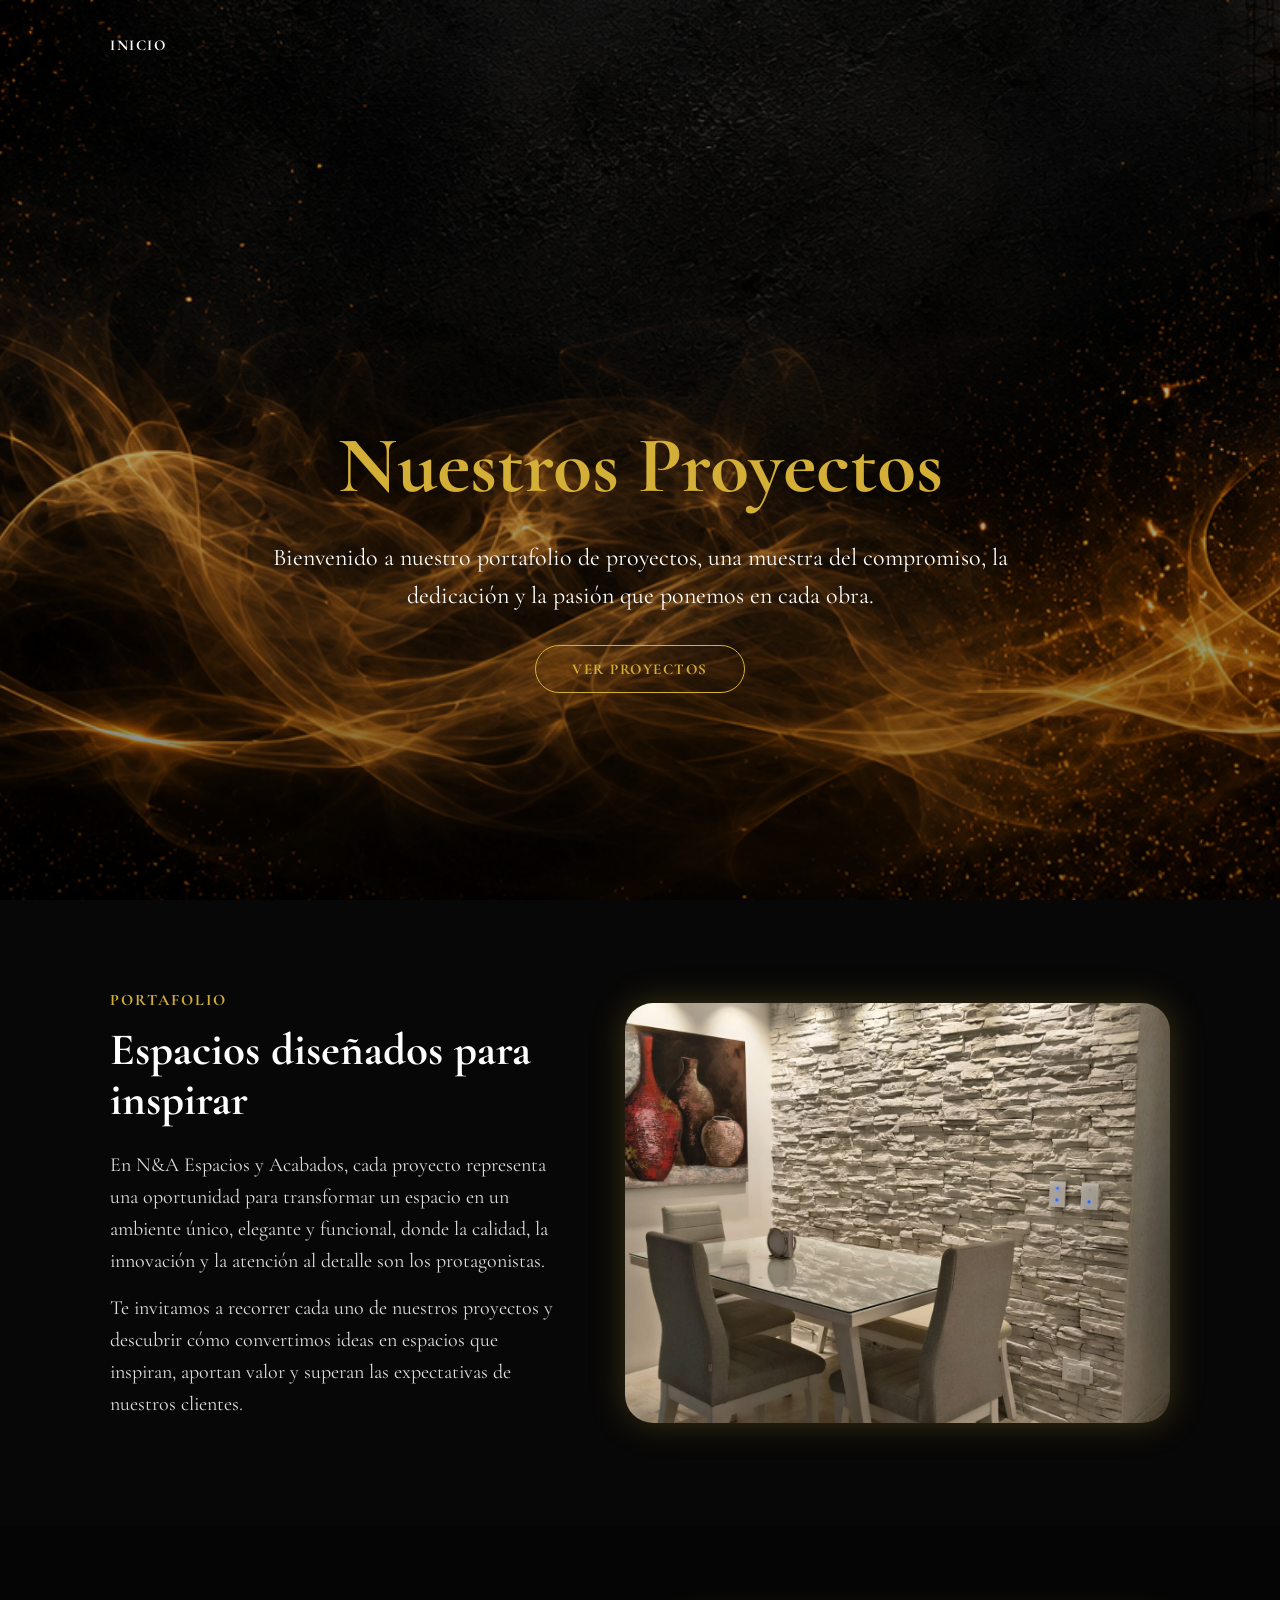
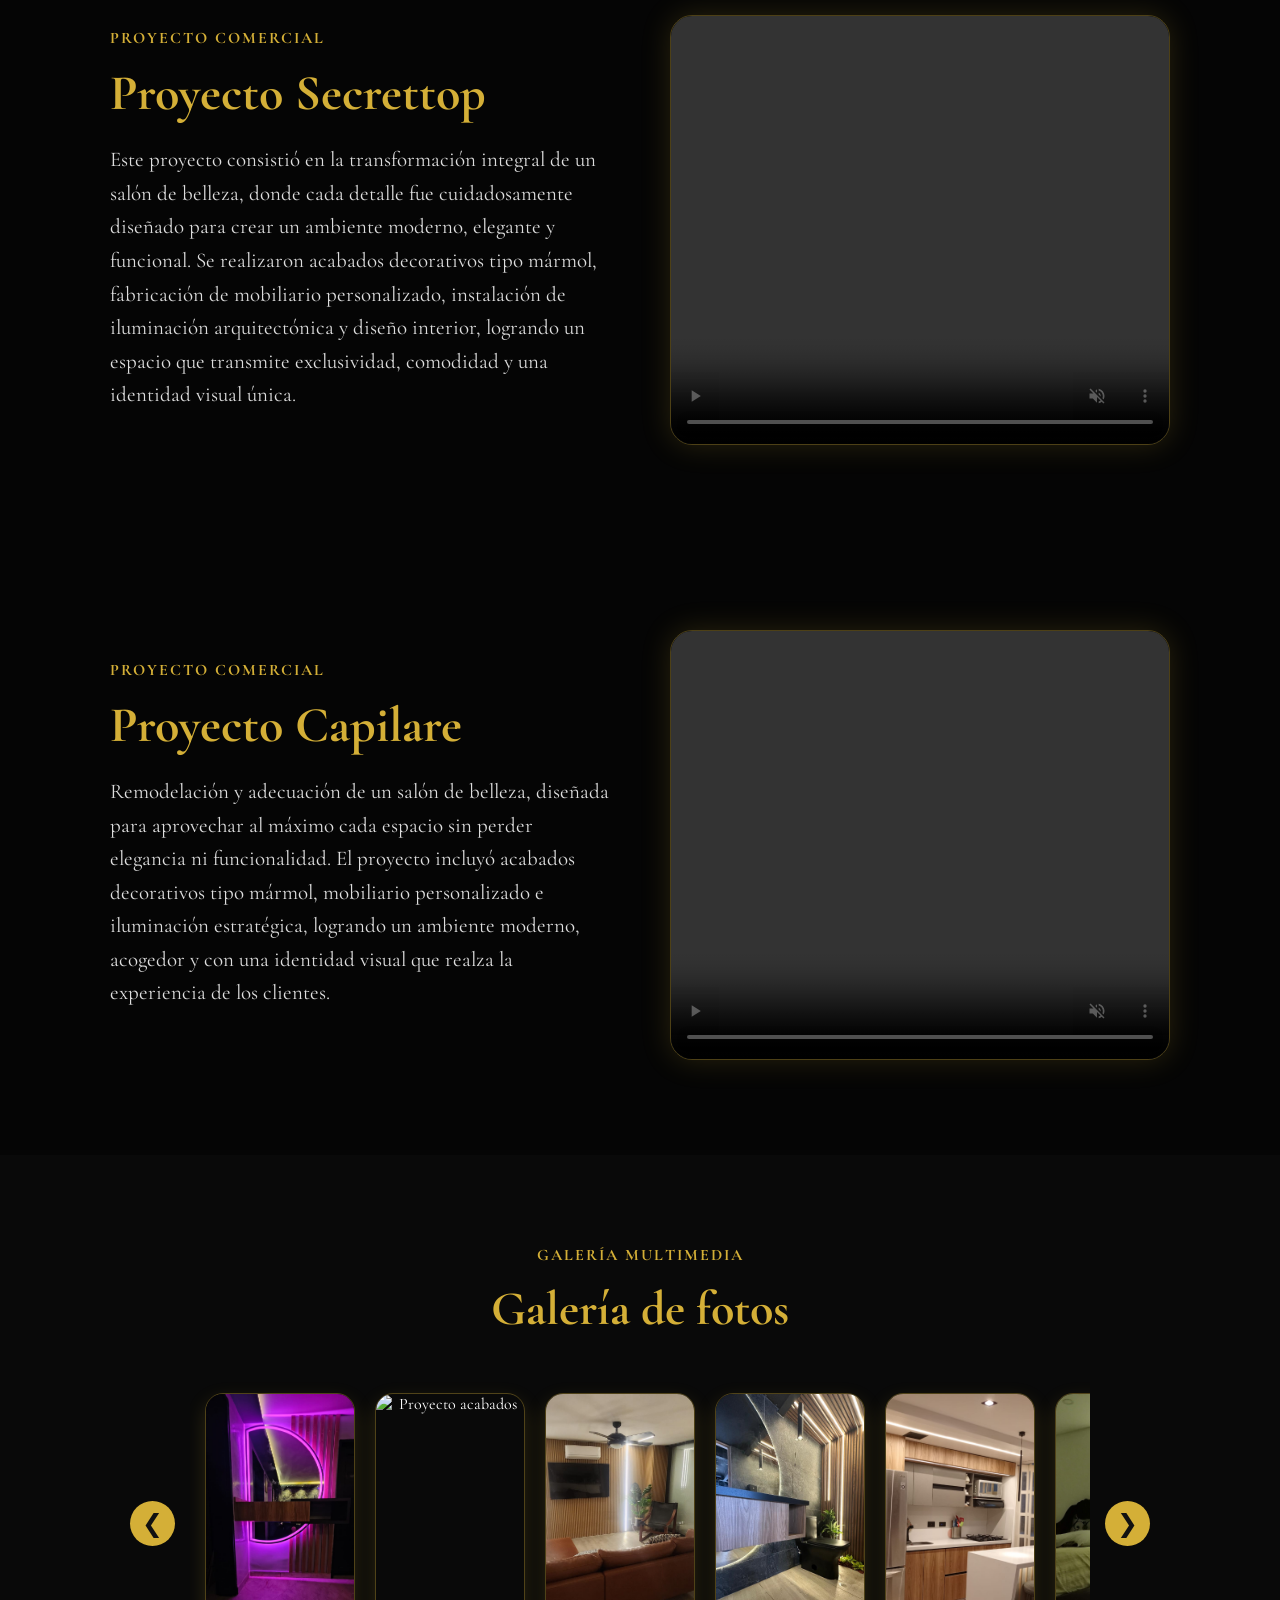
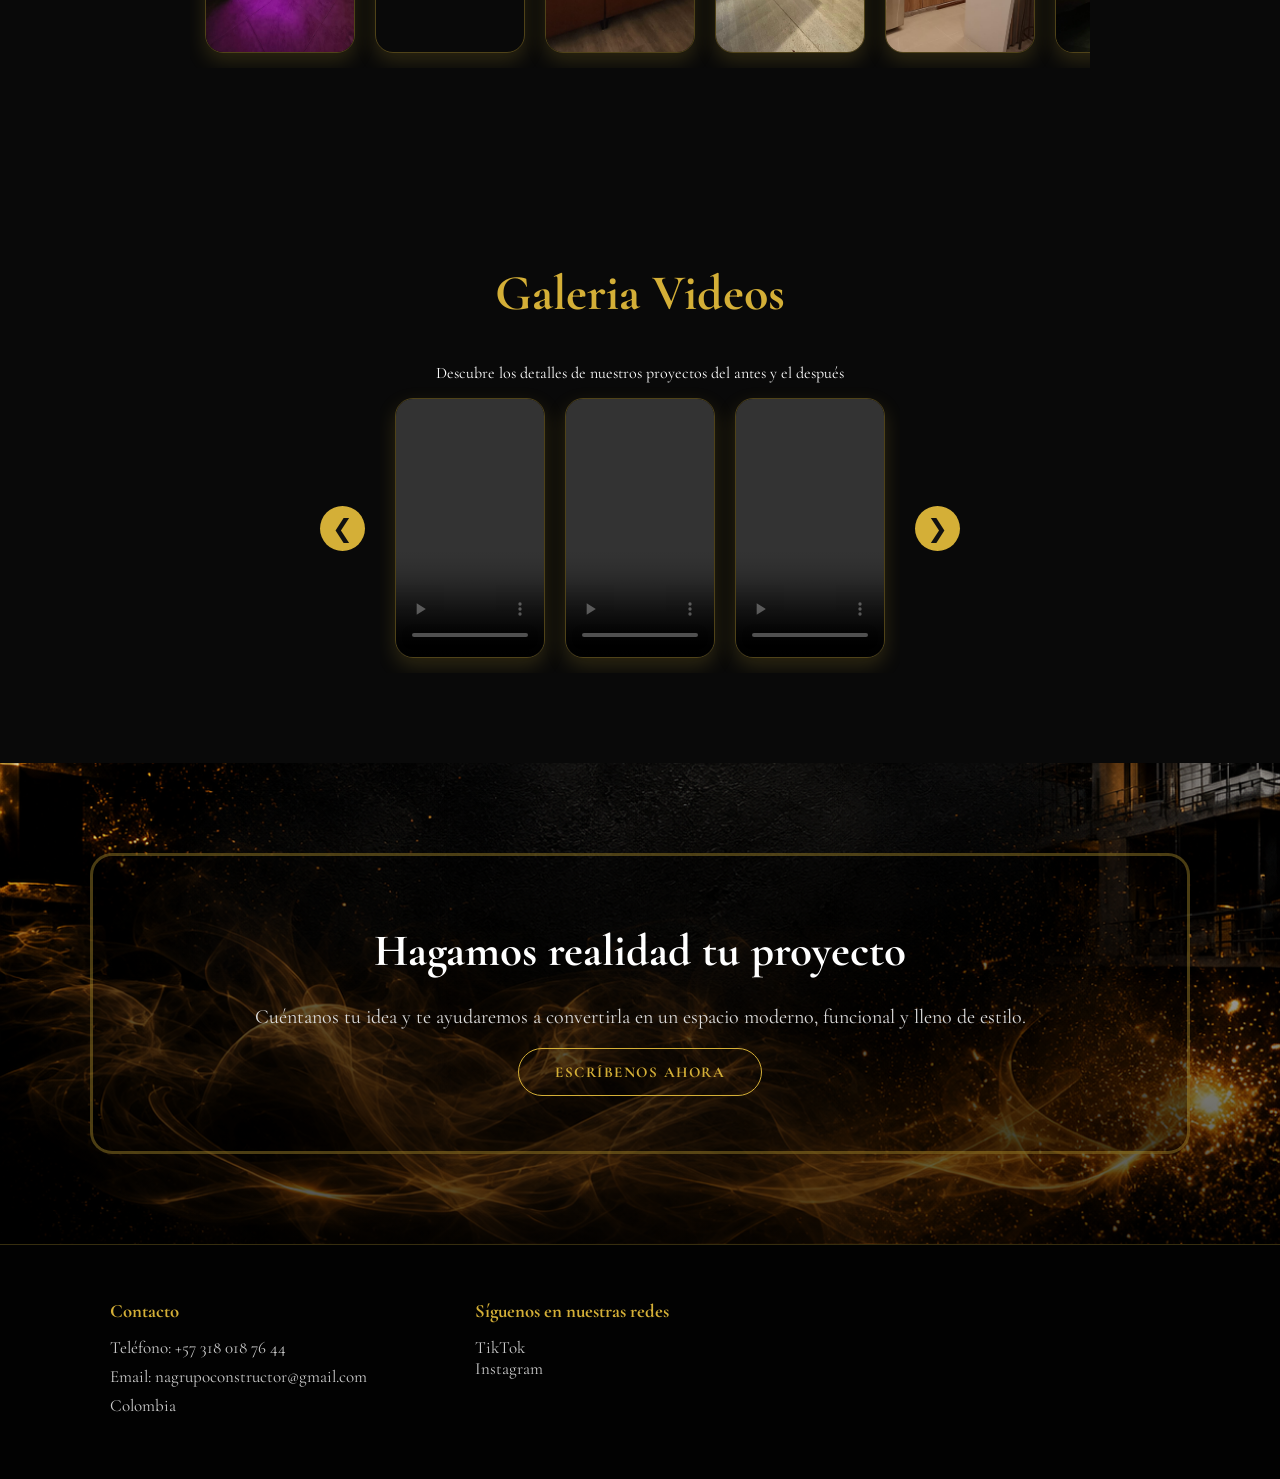
==== proyectos.html @ 69b58e5c "agregar pagina web" ====
<!DOCTYPE html>
<html lang="es">
<head>
    <meta charset="UTF-8">
    <meta name="viewport" content="width=device-width, initial-scale=1.0">
    <title>Proyectos | N&A Espacios y Acabados</title>
    <link rel="stylesheet" href="style.css">
</head>
<body>

<header class="header-proyectos">

    <div class="inicio container">
      
    
        <nav class="menu">
            <ul>
                <li><a href="index.html">Inicio</a></li>
                
                
            </ul>
        </nav>
    </div>

    <div class="contenido-proyectos container">
        <h1>Nuestros Proyectos</h1>

        <p>
            Bienvenido a nuestro portafolio de proyectos, una muestra del compromiso,
            la dedicación y la pasión que ponemos en cada obra.
        </p>

        <a href="#proyecto-secrettop" class="boton">Ver proyectos</a>
    </div>

</header>

<section class="bienvenida-proyectos">

    <div class="bienvenida-content container">

        <div class="bienvenida-texto">
            <span>Portafolio</span>

            <h2>Espacios diseñados para inspirar</h2>

            <p>
                En N&A Espacios y Acabados, cada proyecto representa una oportunidad para
                transformar un espacio en un ambiente único, elegante y funcional, donde la
                calidad, la innovación y la atención al detalle son los protagonistas.
            </p>

            <p>
                Te invitamos a recorrer cada uno de nuestros proyectos y descubrir cómo
                convertimos ideas en espacios que inspiran, aportan valor y superan las
                expectativas de nuestros clientes.
            </p>
        </div>

        <div class="bienvenida-img">
            <img src="imagen/alex (3).jpg" alt="Proyecto N&A">
        </div>

    </div>

</section>

<section class="detalle-proyecto" id="proyecto-secrettop">

    <div class="container detalle-content">

        <div class="detalle-texto">
            <span>Proyecto Comercial</span>

            <h2>Proyecto Secrettop</h2>

            <p>
                Este proyecto consistió en la transformación integral de un salón de belleza, donde cada detalle fue cuidadosamente diseñado para crear un ambiente moderno, elegante y funcional. Se realizaron acabados decorativos tipo mármol, fabricación de mobiliario personalizado, instalación de iluminación arquitectónica y diseño interior, logrando un espacio que transmite exclusividad, comodidad y una identidad visual única.
            </p>

        </div>

        <div class="detalle-video">
            <video controls autoplay muted loop>
                <source src="imagen/marianavideo2.mp4" type="video/mp4">
                Tu navegador no soporta este video.
            </video>
        </div>

    </div>

</section>

<section class="detalle-proyecto" id="proyecto-secrettop">

    <div class="container detalle-content">

        <div class="detalle-texto">
            <span>Proyecto Comercial</span>

            <h2>Proyecto Capilare</h2>

            <p>
                Remodelación y adecuación de un salón de belleza, diseñada para aprovechar al máximo cada espacio sin perder elegancia ni funcionalidad. El proyecto incluyó acabados decorativos tipo mármol, mobiliario personalizado e iluminación estratégica, logrando un ambiente moderno, acogedor y con una identidad visual que realza la experiencia de los clientes.
            </p>

        </div>

        <div class="detalle-video">
            <video controls autoplay muted loop>
                <source src="imagen/vale.mp4" type="video/mp4">
                Tu navegador no soporta este video.
            </video>
        </div>

    </div>

</section>

<section class="galeria-proyecto">

    <div class="container">

        <span class="subtitulo">Galería multimedia</span>
        <h2>Galería de fotos</h2>
       
        <div class=" carrusel"> 

            <button class="prev">&#10094;</button>

            <div class="carrusel-content">
                <img src="imagen/espejo.jpeg" alt="Proyecto espejo">
                <img src="imagen/mateo1.jpeg" alt="Proyecto acabados">
                <img src="imagen/lann1.jpg" alt="Proyecto salón">
                <img src="imagen/BAÑO.jpg" alt="Mobiliario personalizado">
                <img src="imagen/ULLENID.jpeg" alt="Proyecto remodelación">
                <img src="imagen/pipe1.jpg" alt="Proyecto iluminación">
                <img src="imagen/alex (4).jpg" alt ="Proyecto diseño interior">
                <img src="imagen/socia2.jpeg" alt="Proyecto funcionalidad">

            </div>
           <button class="next">&#10095;</button>
        </div>
       
        
    </div>

</section>
<section class="video-proyecto">

    <div class="container">

        
        <h2> Galeria Videos </h2>
         <P> Descubre los detalles de nuestros proyectos del antes y el después</P>


        <div class="carrusel">

            <button class="prev">&#10094;</button>

            <div class="carrusel-content">

            
                <video controls muted loop>
                    <source src="imagen/JUANluna.mp4" type="video/mp4">
                </video>

            

                <video controls muted loop>
                    <source src="imagen/MAYBIVIDEO.mp4" type="video/mp4">
                </video>
                
                <video controls muted loop>
                    <source src="imagen/ullenidvideo.mp4" type="video/mp4"> 

                
    

             

            </div>

            <button class="next">&#10095;</button>

        </div>

    </div>

</section>
<section class="contacto" id="contacto">

    <div class="contacto-content container">

        <div class="contacto-txt">
            <h2>Hagamos realidad tu proyecto</h2>

            <p>
                Cuéntanos tu idea y te ayudaremos a convertirla en un espacio moderno,
                funcional y lleno de estilo.
            </p>

            <a href="https://wa.me/573180187644" target="_blank" class="boton">
                Escríbenos ahora
            </a>
        </div>

    </div>

</section>

<footer class="footer">

    <div class="footer-content container">

        <div class="link-footer">
            <h3>Contacto</h3>
            <p>Teléfono: +57 318 018 76 44</p>
            <p>Email: nagrupoconstructor@gmail.com</p>
            <p>Colombia</p>
        </div>

        <div class="link-footer">
            <h3>Síguenos en nuestras redes</h3>
            <ul>
                <li><a href="https://www.tiktok.com/@n_a.espacios.y.ac?lang=es" target="_blank">TikTok</a></li>
                <li><a href="https://www.instagram.com/na_espacios_acabados/" target="_blank">Instagram</a></li>
            </ul>
        </div>

    </div>

</footer>
<div class="modal" id="modal">
    <span class="cerrar">&times;</span>
    <button class="modal-prev">&#10094;</button>

    <img id="imagenModal" src="" alt="">
    <video id="videoModal" controls>
        <source src="" type="video/mp4">
    </video>

    <button class="modal-next">&#10095;</button>
</div>

<script>
const modal = document.getElementById("modal");
const imagenModal = document.getElementById("imagenModal");
const videoModal = document.getElementById("videoModal");
const cerrar = document.querySelector(".cerrar");
const modalNext = document.querySelector(".modal-next");
const modalPrev = document.querySelector(".modal-prev");

const fotos = Array.from(document.querySelectorAll(".galeria-content img, .carrusel-content img"));
const videos = Array.from(document.querySelectorAll(".carrusel-content video, .detalle-video video"));

let listaActual = [];
let indexActual = 0;
let tipoActual = "";

function mostrarItem(index){
    indexActual = index;
    const item = listaActual[indexActual];

    modal.style.display = "flex";
    imagenModal.style.display = "none";
    videoModal.style.display = "none";
    videoModal.pause();
    

    if(tipoActual === "foto"){
        imagenModal.src = item.src;
        imagenModal.style.display = "block";
    }

    if(tipoActual === "video"){
        const src = item.querySelector("source").src;
        videoModal.querySelector("source").src = src;
        videoModal.load();
        videoModal.style.display = "block";
        videoModal.play();
    }
}

fotos.forEach((foto, index) => {
    foto.addEventListener("click", () => {
        listaActual = fotos;
        tipoActual = "foto";
        mostrarItem(index);
    });
});

videos.forEach((video, index) => {
    video.addEventListener("click", () => {
        listaActual = videos;
        tipoActual = "video";
        mostrarItem(index);
    });
});

function siguiente(){
    indexActual = (indexActual + 1) % listaActual.length;
    mostrarItem(indexActual);
}

function anterior(){
    indexActual = (indexActual - 1 + listaActual.length) % listaActual.length;
    mostrarItem(indexActual);
}

modalNext.addEventListener("click", (e) => {
    e.stopPropagation();
    siguiente();
});

modalPrev.addEventListener("click", (e) => {
    e.stopPropagation();
    anterior();
});

document.addEventListener("keydown", (e) => {
    if(modal.style.display !== "flex") return;

    if(e.key === "ArrowRight"){
        siguiente();
    }

    if(e.key === "ArrowLeft"){
        anterior();
    }

    if(e.key === "Escape"){
        cerrarModal();
    }
});

function cerrarModal(){
    modal.style.display = "none";
    videoModal.pause();
}

cerrar.addEventListener("click", cerrarModal);

modal.addEventListener("click", (e) => {
    if(e.target === modal){
        cerrarModal();
    }
});
</script>
</body>
</html>
---- style.css ----
@import url('https://fonts.googleapis.com/css2?family=Cormorant+Garamond:wght@300;400;500;600;700&family=Croissant+One&display=swap');

*{
    margin: 0;
    padding: 0;
    box-sizing: border-box;
    text-decoration: none;
    list-style: none;
}

html{
    scroll-behavior: smooth;
}

body{
    font-family: 'Cormorant Garamond', serif;
    background: #050505;
    color: #ffffff;
}

img{
    max-width: 200%;
    display: block;
}

.container{
    width: 100%;
    max-width: 1100px;
    margin: 0 auto;
    padding: 0 20px;
}

.header{
    min-height: 100vh;
    background-image:
        linear-gradient(rgba(0,0,0,.15), rgba(0,0,0,.50)),
        url("imagen/puede.png");
    background-size: cover;
    background-position: center;
    background-repeat: no-repeat;
    position: relative;
}

.header::after{
    content: "";
    position: absolute;
    inset: 0;
    background: radial-gradient(circle, transparent 75%, rgba(0,0,0,.75) 100%);
    pointer-events: none;
}

.inicio{
    position: relative;
    z-index: 2;
    height: 90px;
    display: flex;
    align-items: center;
    justify-content: space-between;
}

.logo{

    font-family:'Cormorant Garamond', serif;
    width: 29px;   /* Cambia este valor */
    height: auto;
}

.menu ul{
    display: flex;
    align-items: center;
    gap: 34px;
}

.menu ul li a{
    color: #ffffff;
    font-size: 15px;
    text-transform: uppercase;
    font-weight: 700;
    letter-spacing: 1.5px;
    transition: .3s;
}

.menu ul li a:hover{
    color: #d4af37;
}

.whatsapp-btn{
    padding: 12px 26px;
    background: linear-gradient(135deg, #bb9b33, #fcd978);
    color: #111;
    border-radius: 30px;
    font-weight: 1000;
}

#menu,
.menu-icono,
.inicio label{
    display: none;
}

.contenido-header{
    position: relative;
    z-index: 2;
    min-height: calc(100vh - 40px);
    display: flex;
    align-items: center;
    justify-content: center;
    text-align: center;
   padding-top: 350px
}

.header-texto{
    max-width:1300px;
}

.header-texto h1{
    font-family: 'Croissant One', cursive;
    font-size: 90px;
    color: #d4af37;
    line-height: 1;
    text-shadow: 0 0 25px rgba(212,175,55,.45);
   
}

.header-texto h2{
    font-size: 42px;
    letter-spacing: 12px;
    font-weight: 500;
    margin: 10px 0 20px;
}

.header-texto p{
    font-size: 32px;
    font-style: italic;
    margin-bottom: 25px;
}

.boton{
    display: inline-block;
    padding: 14px 36px;
    border: 1px solid #d4af37;
    color: #d4af37;
    border-radius: 30px;
    font-size: 15px;
    text-transform: uppercase;
    letter-spacing: 1.5px;
    font-weight: 700;
    transition: .3s;
}

.boton:hover{
    background: #d4af37;
    color: #111;
}

.boton-secundario{
    margin-top: 20px;
}

section{
    padding: 90px 0;
}

.bienvenida{
    background: #070707;
}

.bienvenida-content{
    display: grid;
    grid-template-columns: 1fr 1.2fr;
    gap: 60px;
    align-items: center;
}

span,
.subtitulo{
    color: #d4af37;
    text-transform: uppercase;
    font-weight: 700;
    letter-spacing: 2px;
}

.bienvenida-texto h2,
.servicios h2,
.information-txt h2,
.galeria h2,
.contacto-txt h2{
    font-size: 45px;
    margin: 15px 0 25px;
    line-height: 1.1;
}

.bienvenida-texto p,
.information-txt p,
.contacto-txt p{
    font-size: 20px;
    line-height: 1.6;
    color: #dddddd;
    margin-bottom: 15px;
}

.bienvenida-img img{
    height: 420px;
    width: 100%;
    object-fit: cover;
    border-radius: 28px;
    box-shadow: 0 0 35px rgba(212,175,55,.25);
}

.servicios{
    background: #050505;
    text-align: center;
}

.servicios-content{
    margin-top: 45px;
    display: grid;
    grid-template-columns: repeat(4, 1fr);
    gap: 24px;
}

.servicio-card{
    padding: 35px 25px;
    border: 1px solid rgba(212,175,55,.35);
    border-radius: 14px;
    background: rgba(255,255,255,.02);
    transition: .3s;
}

.servicio-card:hover{
    transform: translateY(-8px);
    box-shadow: 0 0 25px rgba(212,175,55,.18);
}

.servicio-card h3{
    color: #ffffff;
    font-size: 22px;
    margin-bottom: 15px;
}

.servicio-card p{
    color: #cfcfcf;
    line-height: 1.5;
}

.information{
    background: #090909;
}

.information-content{
    display: grid;
    grid-template-columns: 1.1fr .9fr;
    gap: 55px;
    align-items: center;
}

.card-1{
    background: #111;
    padding: 18px;
    border-radius: 22px;
    border: 1px solid rgba(212,175,55,.25);
}

.card-1 h2{
    color: #d4af37;
    margin-bottom: 18px;
    font-size: 34px;
}

.card-1 video{
    width: 100%;
    height: 380px;
    object-fit: cover;
    border-radius: 18px;
}

.galeria{
    background: #050505;
    text-align: center;
}

.galeria-content{
    margin-top: 40px;
    display: grid;
    grid-template-columns: repeat(4, 1fr);
    gap: 29px;
}

.galeria-content img{
    height: 230px;
    width: 99%;
    object-fit: cover;
    border-radius: 38px;
    border: 1px solid rgba(212,175,55,.25);
}

.contacto{
    background:
        linear-gradient(rgba(0,0,0,.12), rgba(0,0,0,.72)),
        url("imagen/logo2.png");
    background-size: cover;
    background-position: center;
    text-align: center;
}

.contacto-content{
    border: 3px solid rgba(212,175,55,.35);
    border-radius: 22px;
    padding: 55px;
    background: rgba(0,0,0,.35);
}

.footer{
    background: #020202;
    padding: 55px 0;
    border-top: 1px solid rgba(212,175,55,.25);
}

.footer-content{
    display: grid;
    grid-template-columns: 1fr 1fr 1fr;
    gap: 35px;
}

.footer-logo h2{
    font-family: 'Croissant One', cursive;
    color: #d4af37;
    font-size: 45px;
}

.footer-logo p,
.link-footer p,
.link-footer a{
    color: #cccccc;
    font-size: 17px;
    margin-bottom: 8px;
}

.link-footer h3{
    color: #d4af37;
    margin-bottom: 15px;
}

.link-footer a:hover{
    color: #d4af37;
}

@media(max-width: 900px){

    .inicio{
        flex-wrap: wrap;
    }

    .whatsapp-btn{
        display: none;
    }

    .menu ul{
        gap: 15px;
    }

    .header-texto h1{
        font-size: 82px;
    }

    .header-texto h2{
        font-size: 24px;
        letter-spacing: 5px;
    }

    .header-texto p{
        font-size: 24px;
    }

    .bienvenida-content,
    .information-content,
    .footer-content{
        grid-template-columns: 1fr;
    }

    .servicios-content,
    .galeria-content{
        grid-template-columns: repeat(2, 1fr);
    }
}

@media(max-width: 600px){

    .menu{
        width: 100%;
        margin-top: 15px;
    }

    .menu ul{
        justify-content: center;
        flex-wrap: wrap;
    }

    .header{
        background-size: cover;
        background-position: center;
    }

    .header-texto h1{
        font-size: 55px;
    }

    

    .header-texto p{
        font-size: 20px;
    }

    .servicios-content,
    .galeria-content{
        grid-template-columns: 1fr;
    }

    .contacto-content{
        padding: 30px 20px;
    }

  
}


 /* =========================
   PÁGINA PROYECTOS
========================= */

.header-proyectos{
    min-height: 100vh;
    background-image:
        linear-gradient(rgba(0,0,0,.15), rgba(0,0,0,.50)),
        url("imagen/logo2.png");
    background-size: cover;
    background-position: center;
    background-repeat: no-repeat;
    position: relative;
   
}

.logo img{
    width:120px;
    height:auto;
}

.contenido-proyectos{
    min-height:calc(100vh - 90px);
    display:flex;
    flex-direction:column;
    align-items:center;
    justify-content:center;
    text-align:center;
    padding-top:120px;
}

.contenido-proyectos h1{
    font-size:80px;
    color:#d4af37;
    margin-bottom:25px;
}

.contenido-proyectos p{
    font-size:24px;
    max-width:800px;
    line-height:1.6;
    margin-bottom:30px;
}

.bienvenida-proyectos{
    padding:90px 0;
    background:#070707;
}

.detalle-proyecto{
    padding:90px 0;
    background:#050505;
}

.detalle-content{
    display:grid;
    grid-template-columns:1fr 1fr;
    gap:60px;
    align-items:center;
}

.detalle-texto span,
.subtitulo{
    color:#d4af37;
    text-transform:uppercase;
    letter-spacing:2px;
    font-weight:700;
}

.detalle-texto h2{
    color:#d4af37;
    font-size:50px;
    margin:15px 0 20px;
}

.detalle-texto p{
    font-size:21px;
    line-height:1.6;
    margin-bottom:25px;
    color:#dddddd;
}

.detalle-texto h3{
    font-size:28px;
    margin-bottom:15px;
}

.detalle-texto ul{
    margin-bottom:30px;
}

.detalle-texto ul li{
    font-size:20px;
    margin-bottom:10px;
}

.detalle-video video{
    width:100%;
    height:430px;
    object-fit:cover;
    border-radius:22px;
    border:1px solid rgba(212,175,55,.35);
    box-shadow:0 0 30px rgba(212,175,55,.18);
}
/*=========================
      GALERÍA DE VIDEOS
=========================*/

.video-proyecto{
    padding: 90px 0;
    background: #090909;
    text-align: center;
}

.video-proyecto h2{
    color: #d4af37;
    font-size: 50px;
    margin: 15px 0 40px;
}

.video-content{
    display: grid;
    grid-template-columns:repeat(4, 1fr);
    justify-content:center;
    gap: 25px;
    justify-items: center;
}

.video-content video{

    height: 230px;
    width: 104%;

    object-fit: cover;

    border-radius: 18px;

    border: 1px solid rgba(212,175,55,.30);

    box-shadow: 0 8px 20px rgba(212,175,55,.18);

    transition: .4s;
}

.video-content video:hover{

    transform: scale(1.05);

    box-shadow: 0 12px 25px rgba(212,175,55,.30);

}

.galeria-proyecto{
    padding:90px 0;
    background:#090909;
    text-align:center;
}

.galeria-proyecto h2{
    color:#d4af37;
    font-size:48px;
    margin:15px 0 40px;
}

.galeria-content{
    display:grid;
    grid-template-columns:repeat(4, 1fr);
    gap:25px;
}

.galeria-content img{
    width:100%;
    height:260px;
    object-fit:cover;
    border-radius:18px;
    border:1px solid rgba(212,175,55,.30);
    transition:.4s;
}

.galeria-content img:hover{
    transform:scale(1.04);
    box-shadow:0 0 25px rgba(212,175,55,.25);
}

@media(max-width:768px){

    .contenido-proyectos h1{
        font-size:45px;
    }

    .contenido-proyectos p{
        font-size:19px;
    }

    .detalle-content{
        grid-template-columns:1fr;
    }

    .detalle-video video{
        height:300px;
    }

    .galeria-content{
        grid-template-columns:1fr;
    }

    .galeria-content img{
        height:300px;
    }
}

    /* CARRUSEL MULTIMEDIA */

    .carrusel{
        display:flex;
        align-items:center;
        justify-content:center;
        gap:15px;
    }

    .carrusel-content{
        display:flex;
        gap:20px;
        overflow-x:auto;
        scroll-behavior:smooth;
        padding:15px;
        max-width:900px;
    }

    .carrusel-content::-webkit-scrollbar{
        display:none;
    }

    .carrusel-content img,
    .carrusel-content video{
        width:150px;
        height:260px;
        object-fit:cover;
        border-radius:18px;
        border:1px solid rgba(212,175,55,.35);
        flex:none;
        box-shadow:0 8px 20px rgba(212,175,55,.18);
        transition:.3s;
    }

    .carrusel-content img:hover,
    .carrusel-content video:hover{
        transform:scale(1.05);
    }

    .flecha,
    .prev,
    .next{
        width:45px;
        height:45px;
        border:none;
        border-radius:50%;
        background:#d4af37;
        color:#111;
        font-size:25px;
        cursor:pointer;
    }
    .modal{
    position:fixed;
    inset:0;
    background:rgba(0,0,0,.92);
    display:none;
    justify-content:center;
    align-items:center;
    z-index:9999;
}

.modal img,
.modal video{
    display:none;
    max-width:85%;
    max-height:90vh;
    border-radius:20px;
    box-shadow:0 0 35px rgba(212,175,55,.35);
}

.modal video{
    max-width:420px;
}

.cerrar{
    position:absolute;
    top:25px;
    right:40px;
    color:#d4af37;
    font-size:55px;
    cursor:pointer;
}

.modal-prev,
.modal-next{
    position:absolute;
    top:50%;
    transform:translateY(-50%);
    width:55px;
    height:55px;
    border:none;
    border-radius:50%;
    background:#d4af37;
    color:#111;
    font-size:30px;
    cursor:pointer;
}

.modal-prev{
    left:35px;
}

.modal-next{
    right:35px;
}
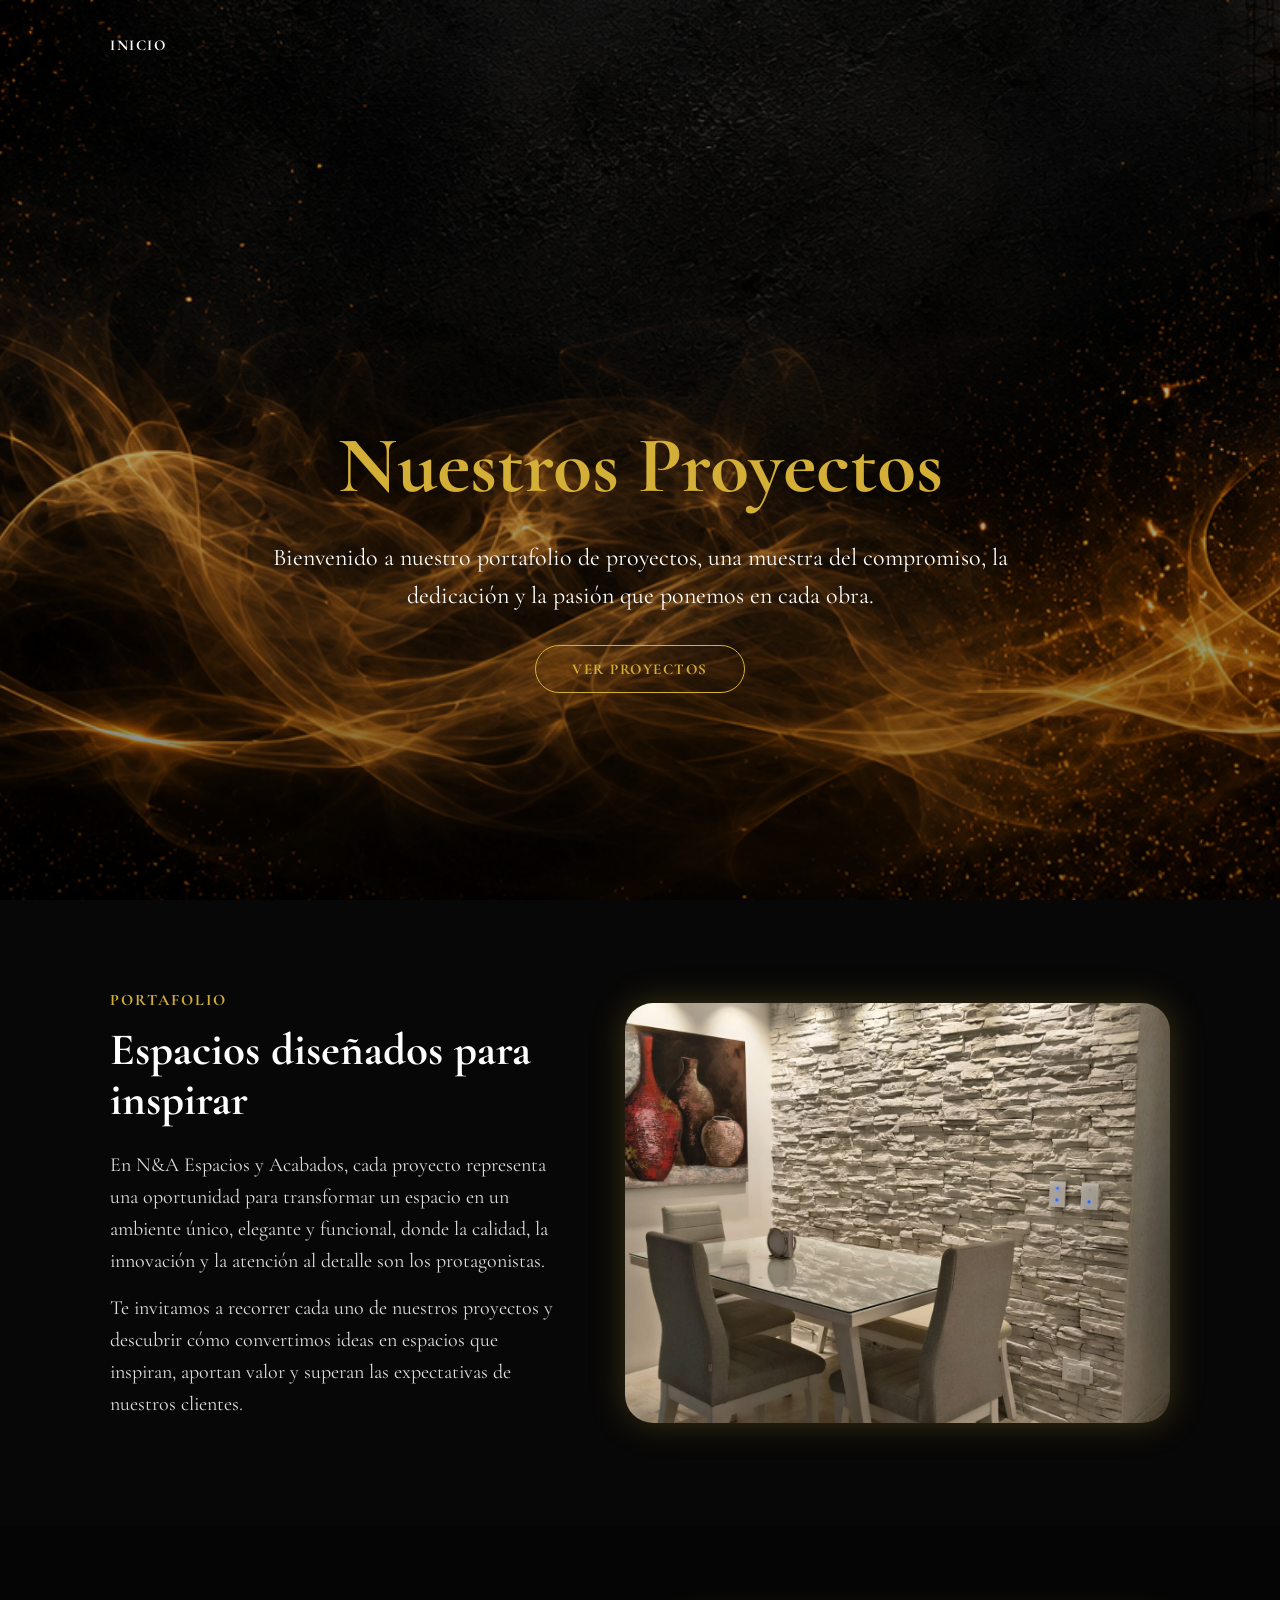
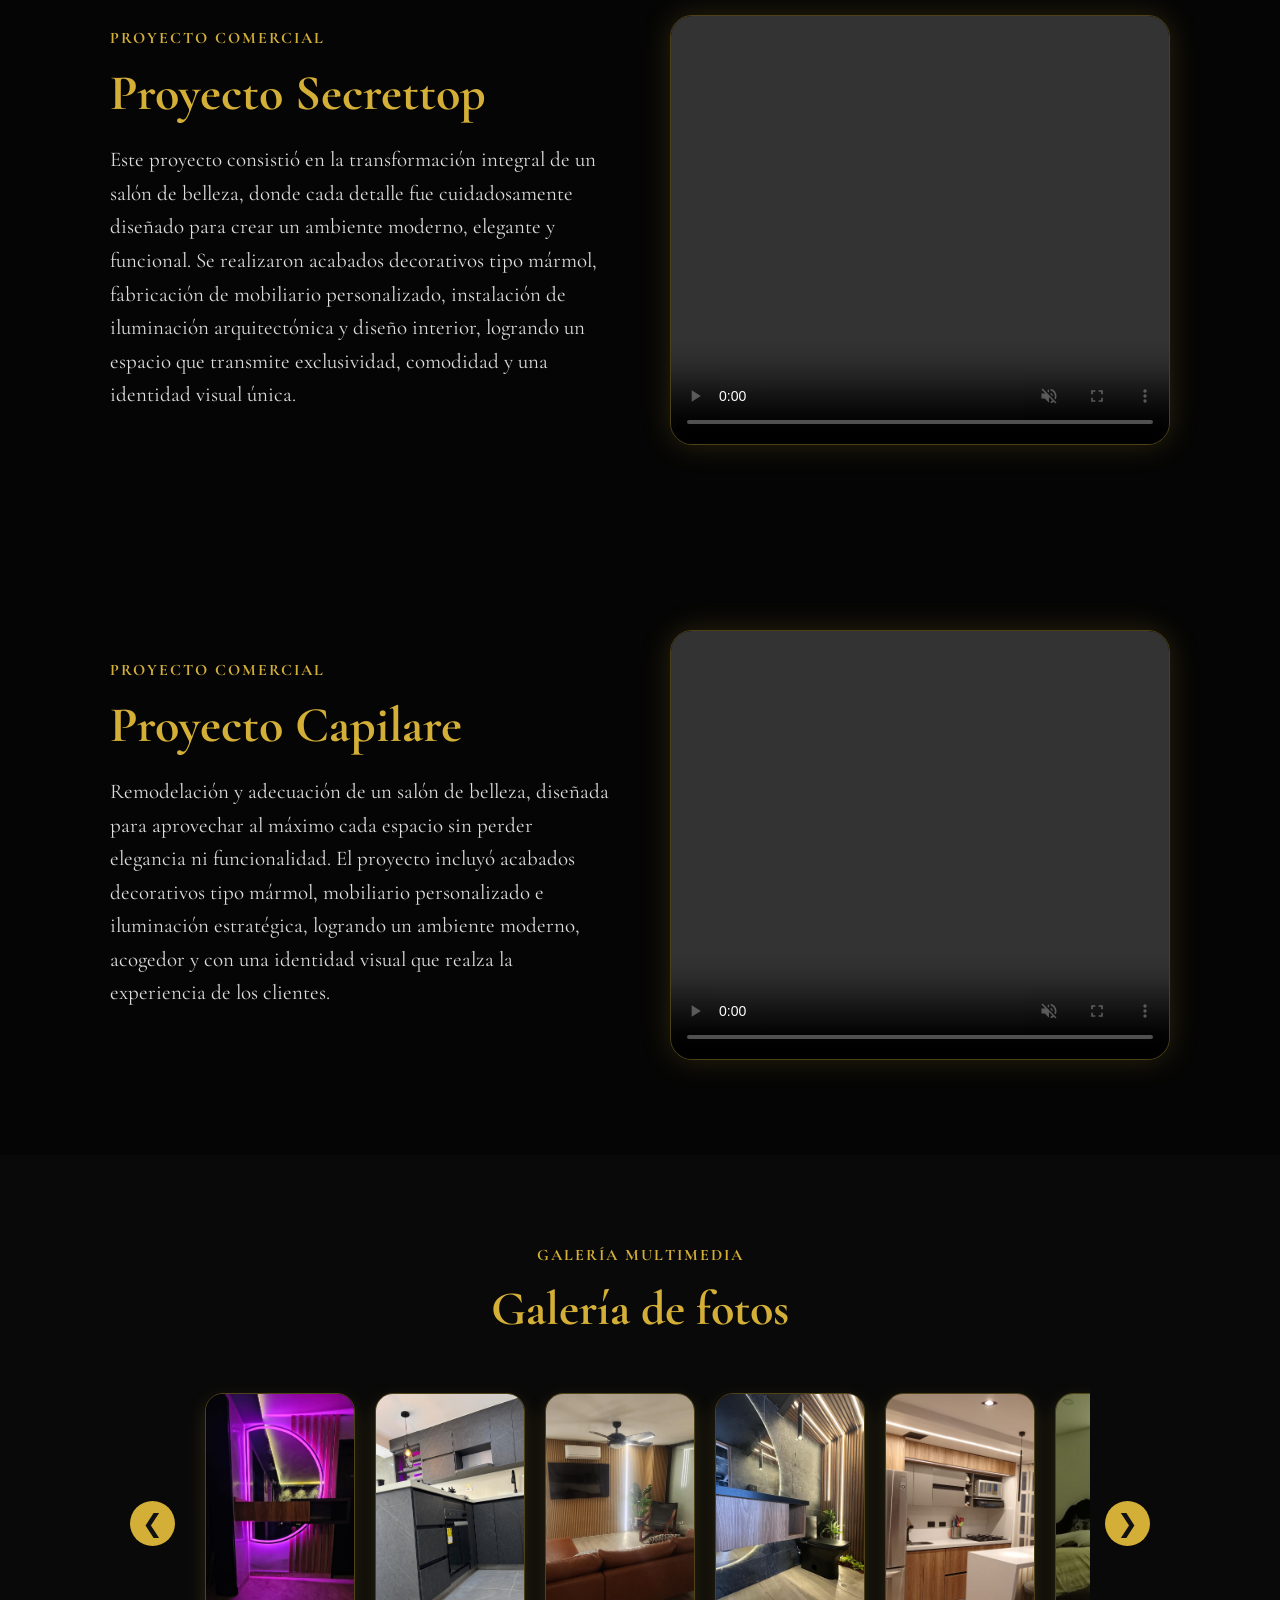
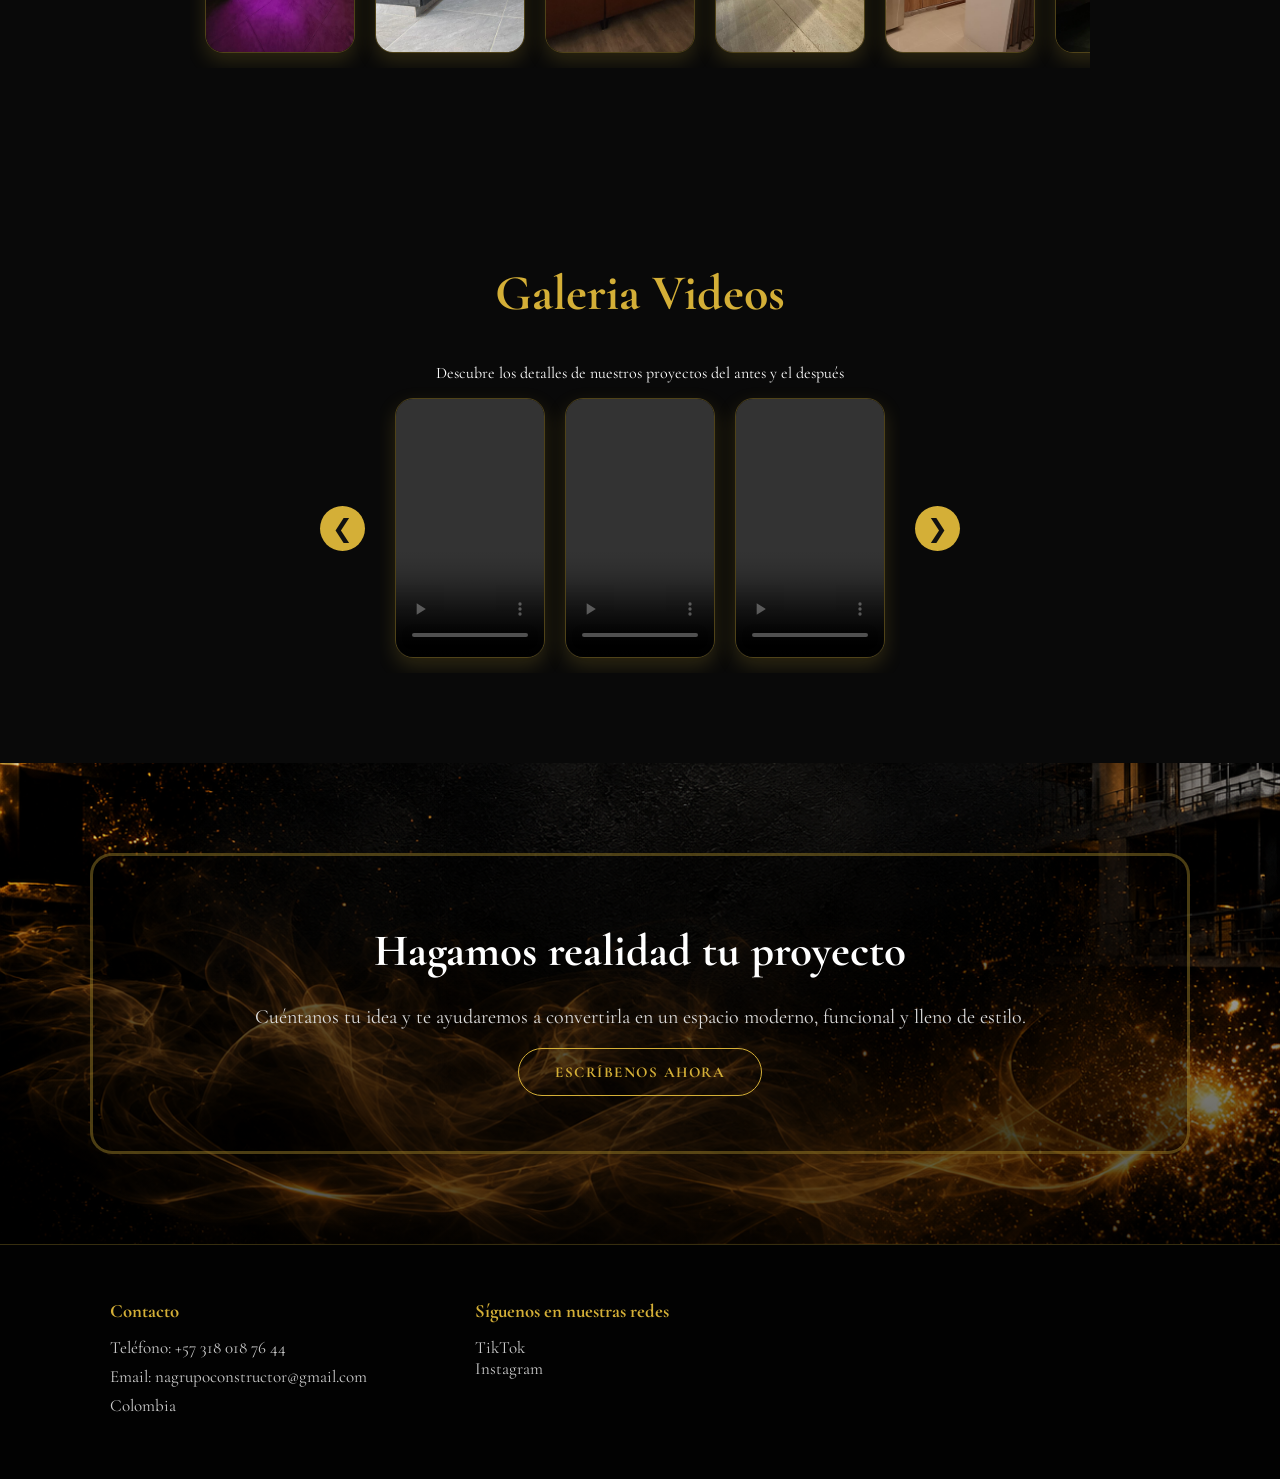
==== commit 9e22a110: "actualizar pagina web" ====
--- a/proyectos.html
+++ b/proyectos.html
@@ -130,7 +130,7 @@
 
             <div class="carrusel-content">
                 <img src="imagen/espejo.jpeg" alt="Proyecto espejo">
-                <img src="imagen/mateo1.jpeg" alt="Proyecto acabados">
+                <img src="imagen/mateo2.jpeg" alt="Proyecto acabados">
                 <img src="imagen/lann1.jpg" alt="Proyecto salón">
                 <img src="imagen/BAÑO.jpg" alt="Mobiliario personalizado">
                 <img src="imagen/ULLENID.jpeg" alt="Proyecto remodelación">
@@ -173,7 +173,7 @@
                 </video>
                 
                 <video controls muted loop>
-                    <source src="imagen/ullenidvideo.mp4" type="video/mp4"> 
+                    <source src="imagen/ullenid.mp4" type="video/mp4"> 
 
                 
     
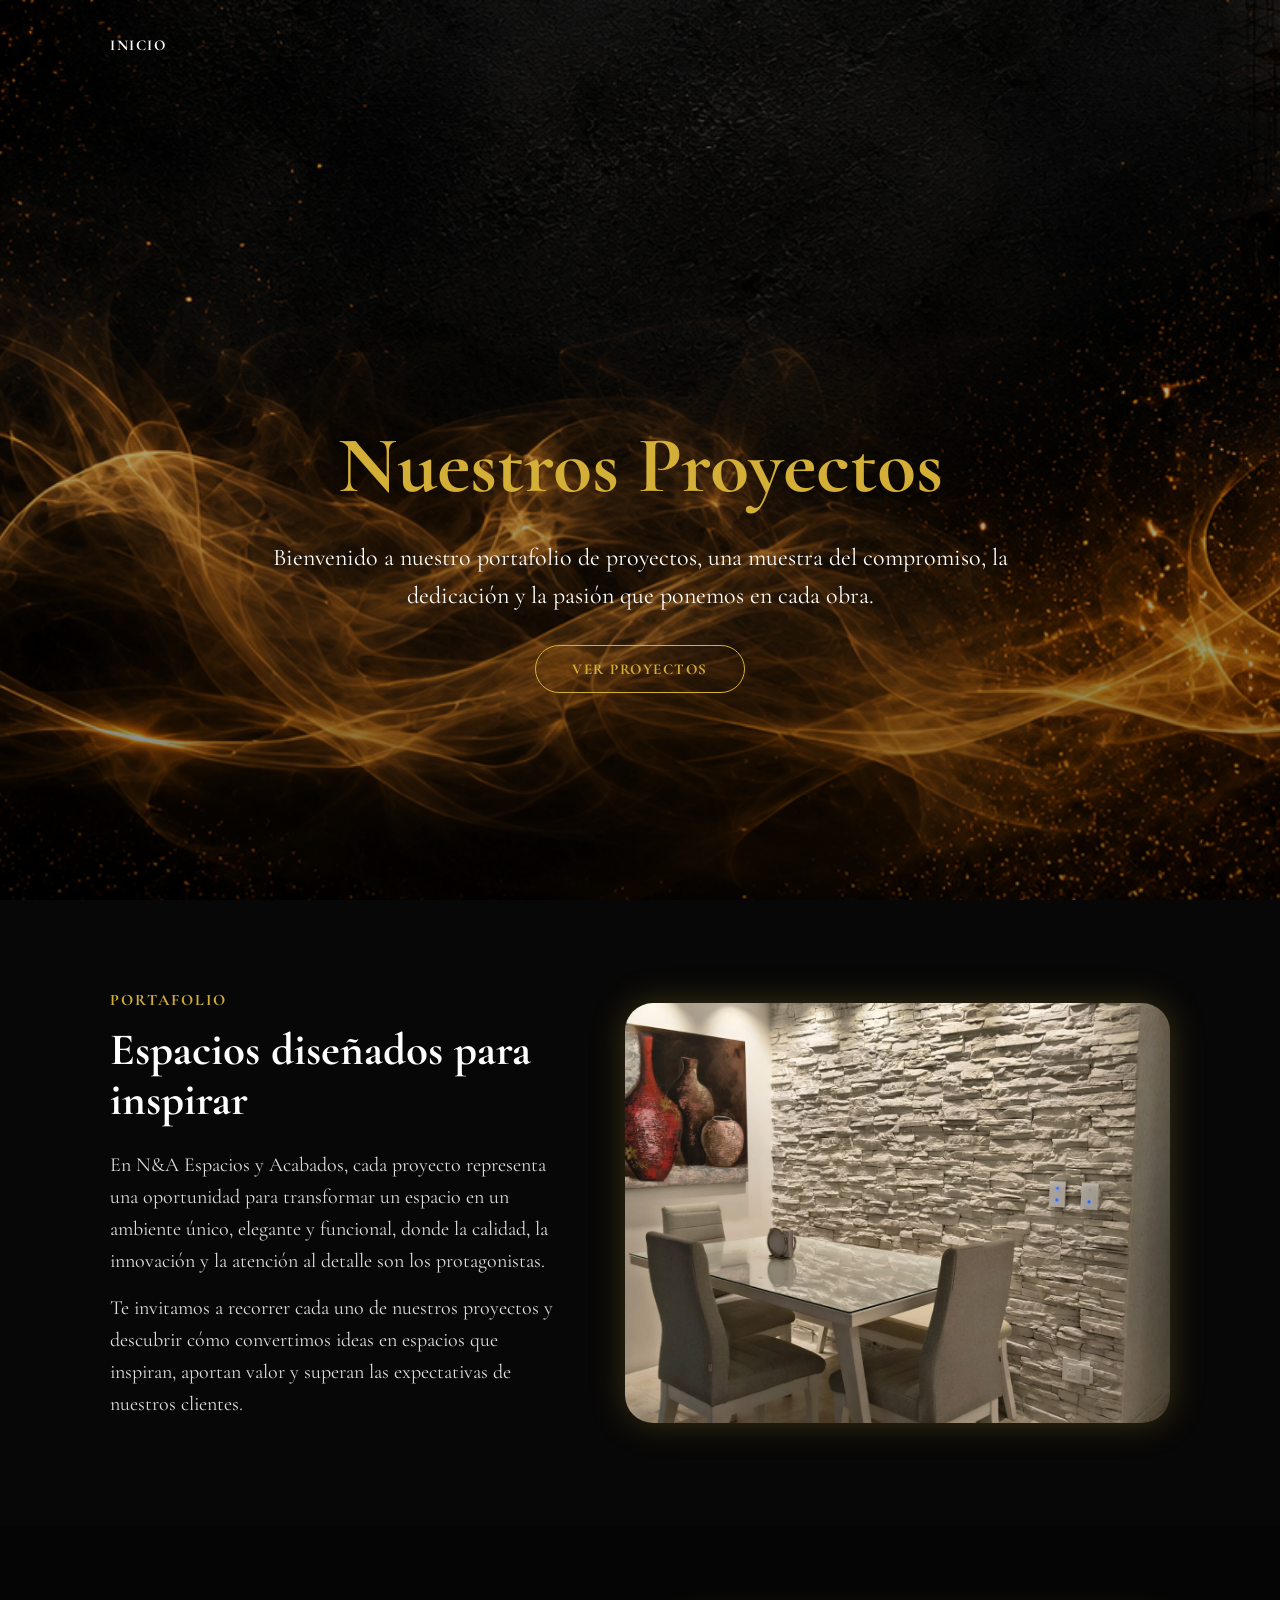
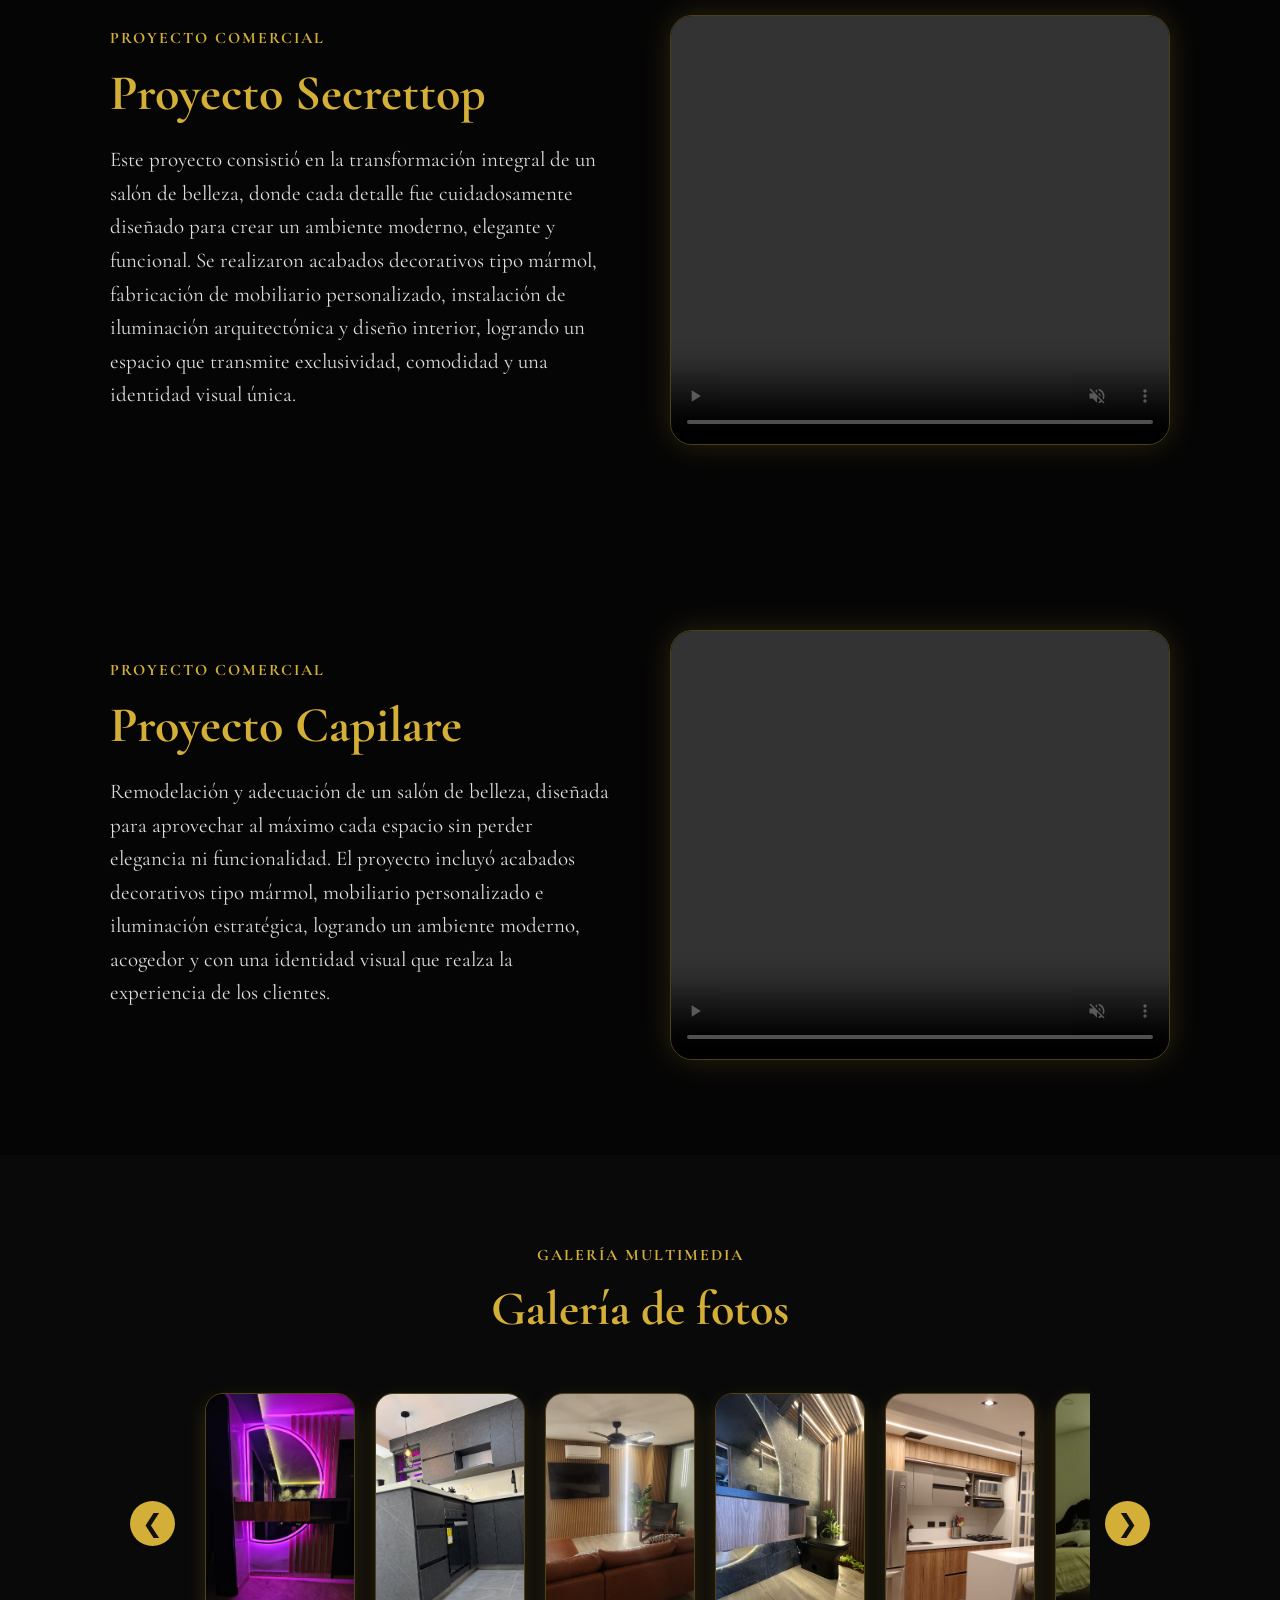
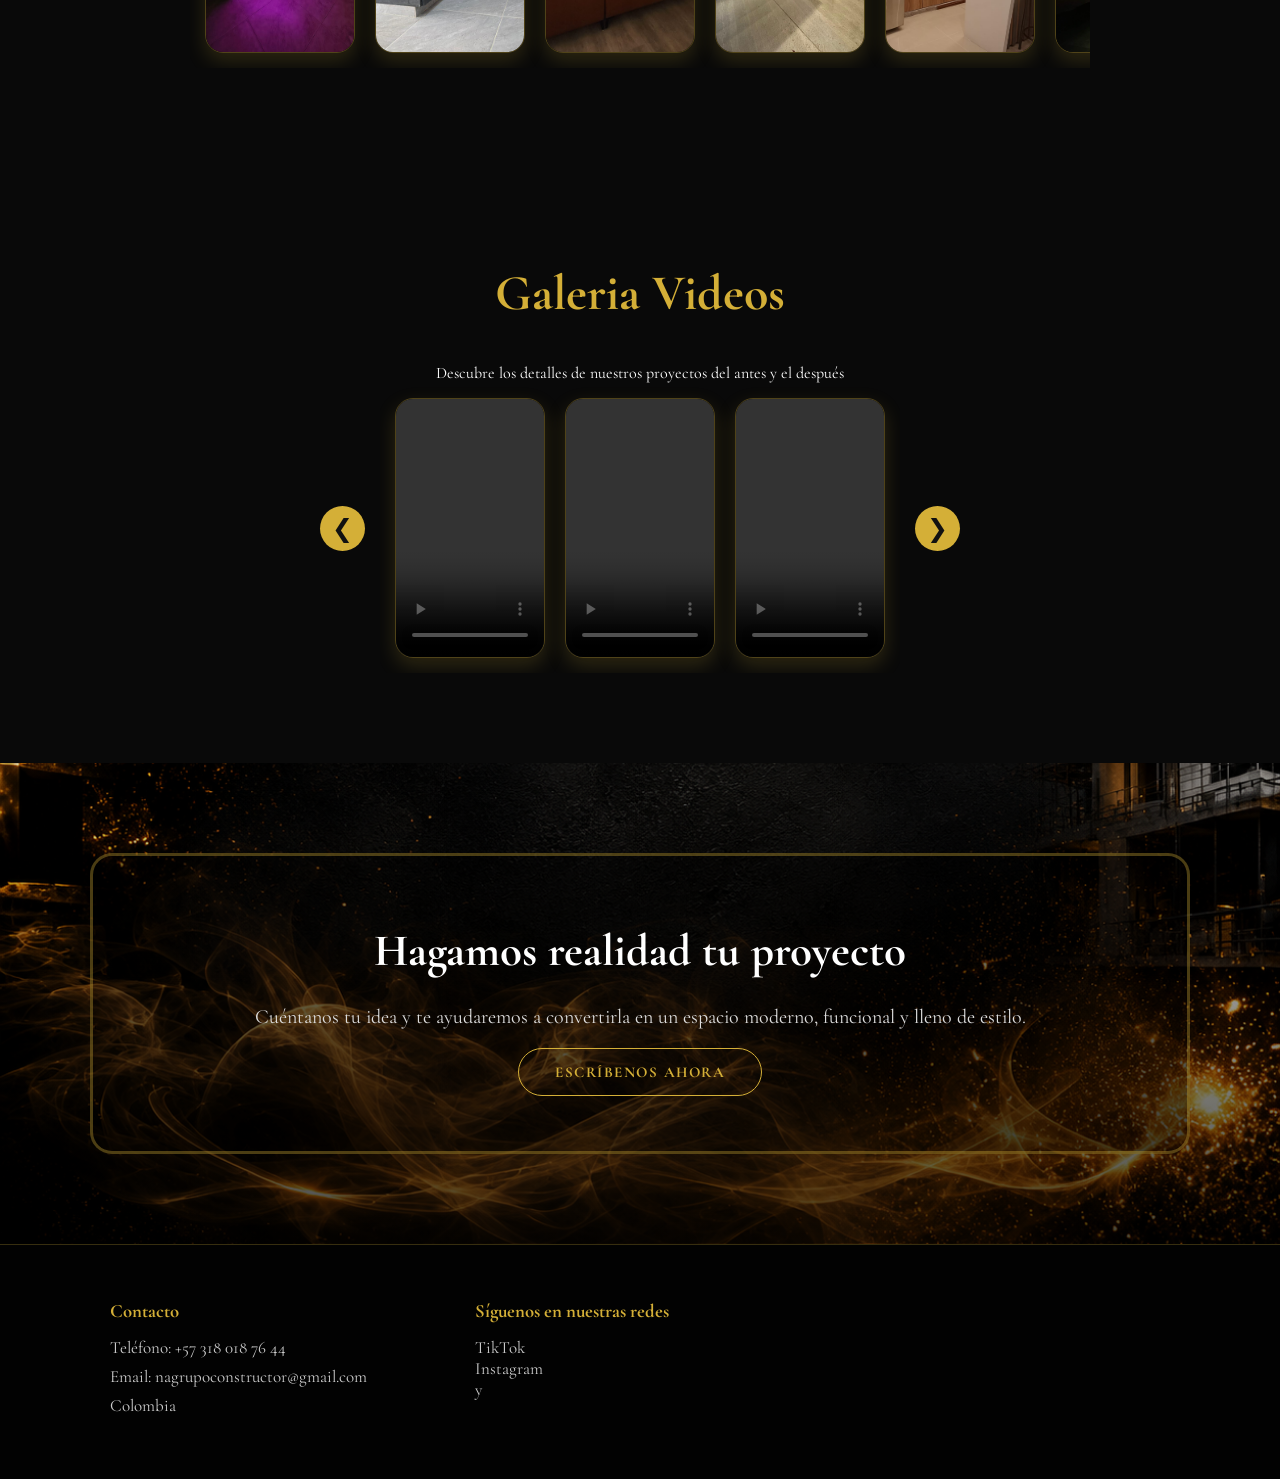
==== commit 2062da31: "actualiza mi pagina web" ====
--- a/proyectos.html
+++ b/proyectos.html
@@ -226,6 +226,8 @@
             <ul>
                 <li><a href="https://www.tiktok.com/@n_a.espacios.y.ac?lang=es" target="_blank">TikTok</a></li>
                 <li><a href="https://www.instagram.com/na_espacios_acabados/" target="_blank">Instagram</a></li>
+                 <li><a href="https://www.youtube.com/channel/UC60cUhuiBDJdsK5mm41kOqQ">y</a></li>
+
             </ul>
         </div>
 
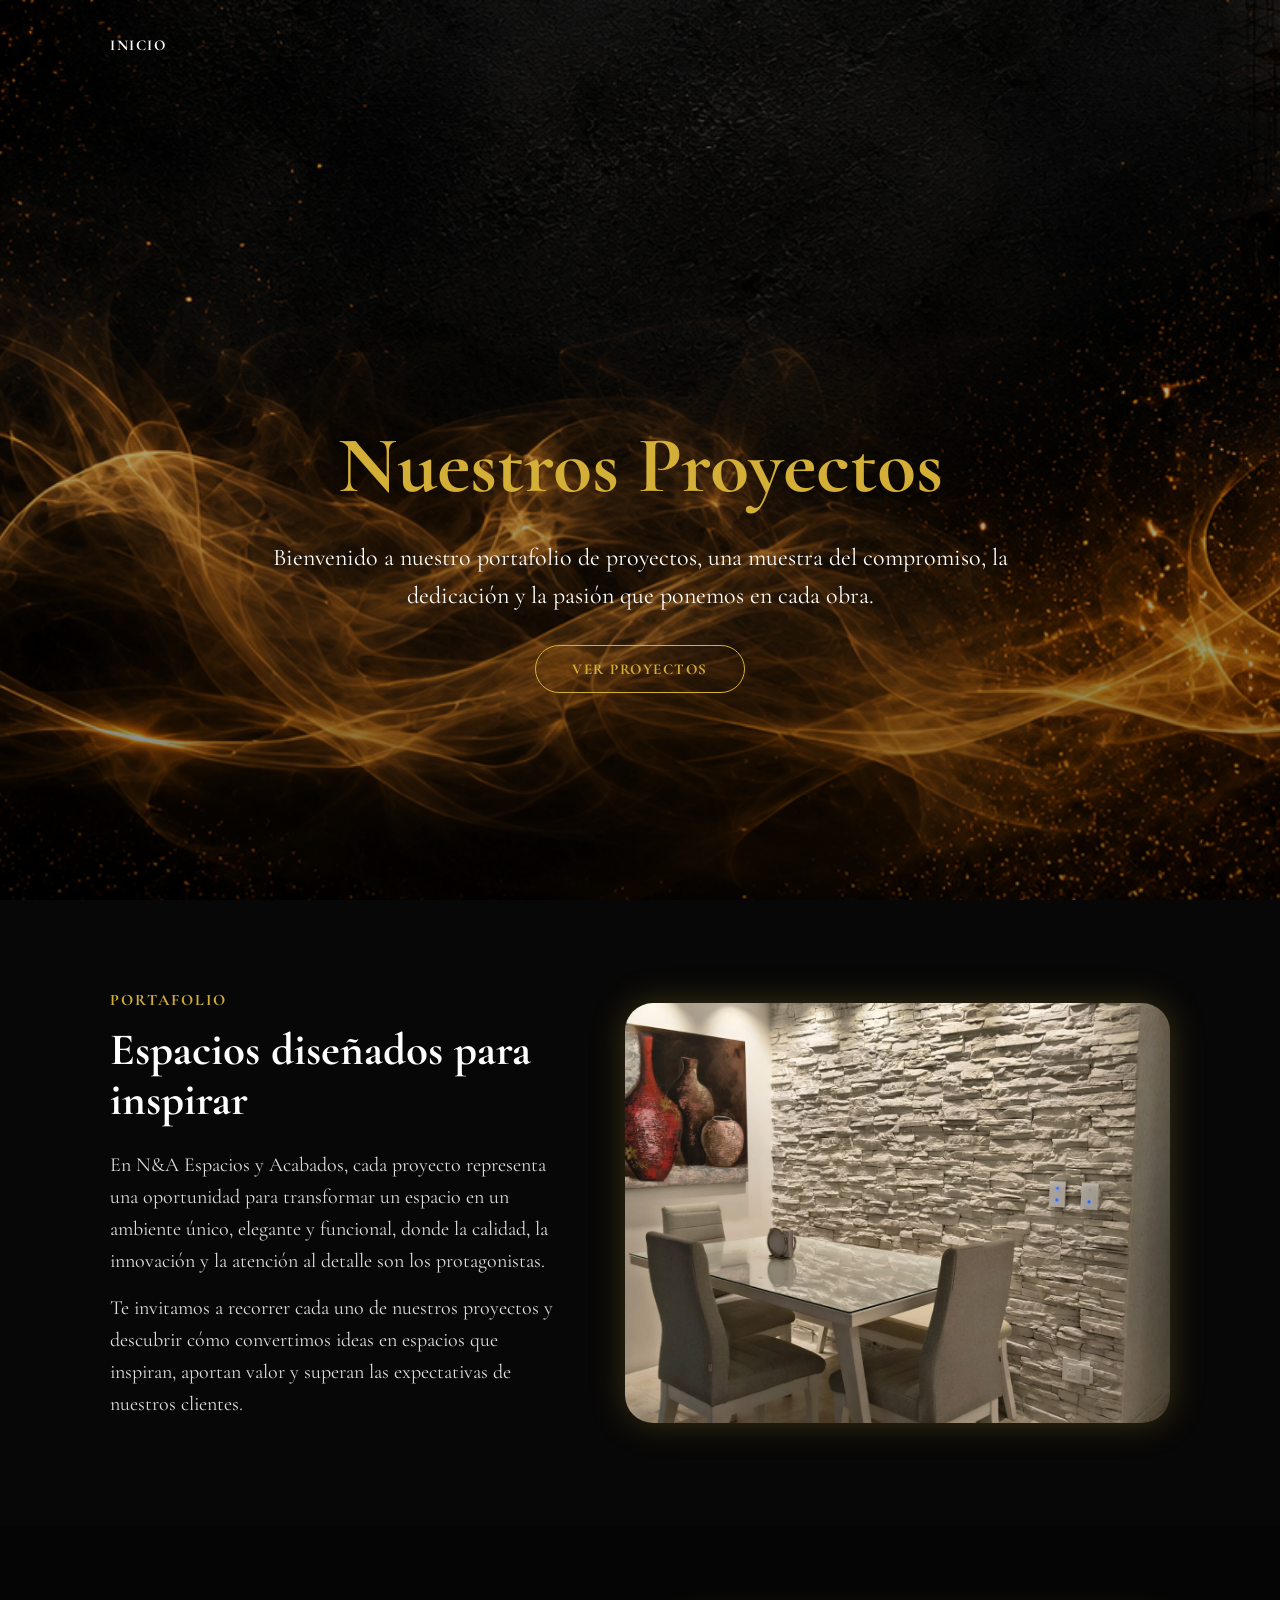
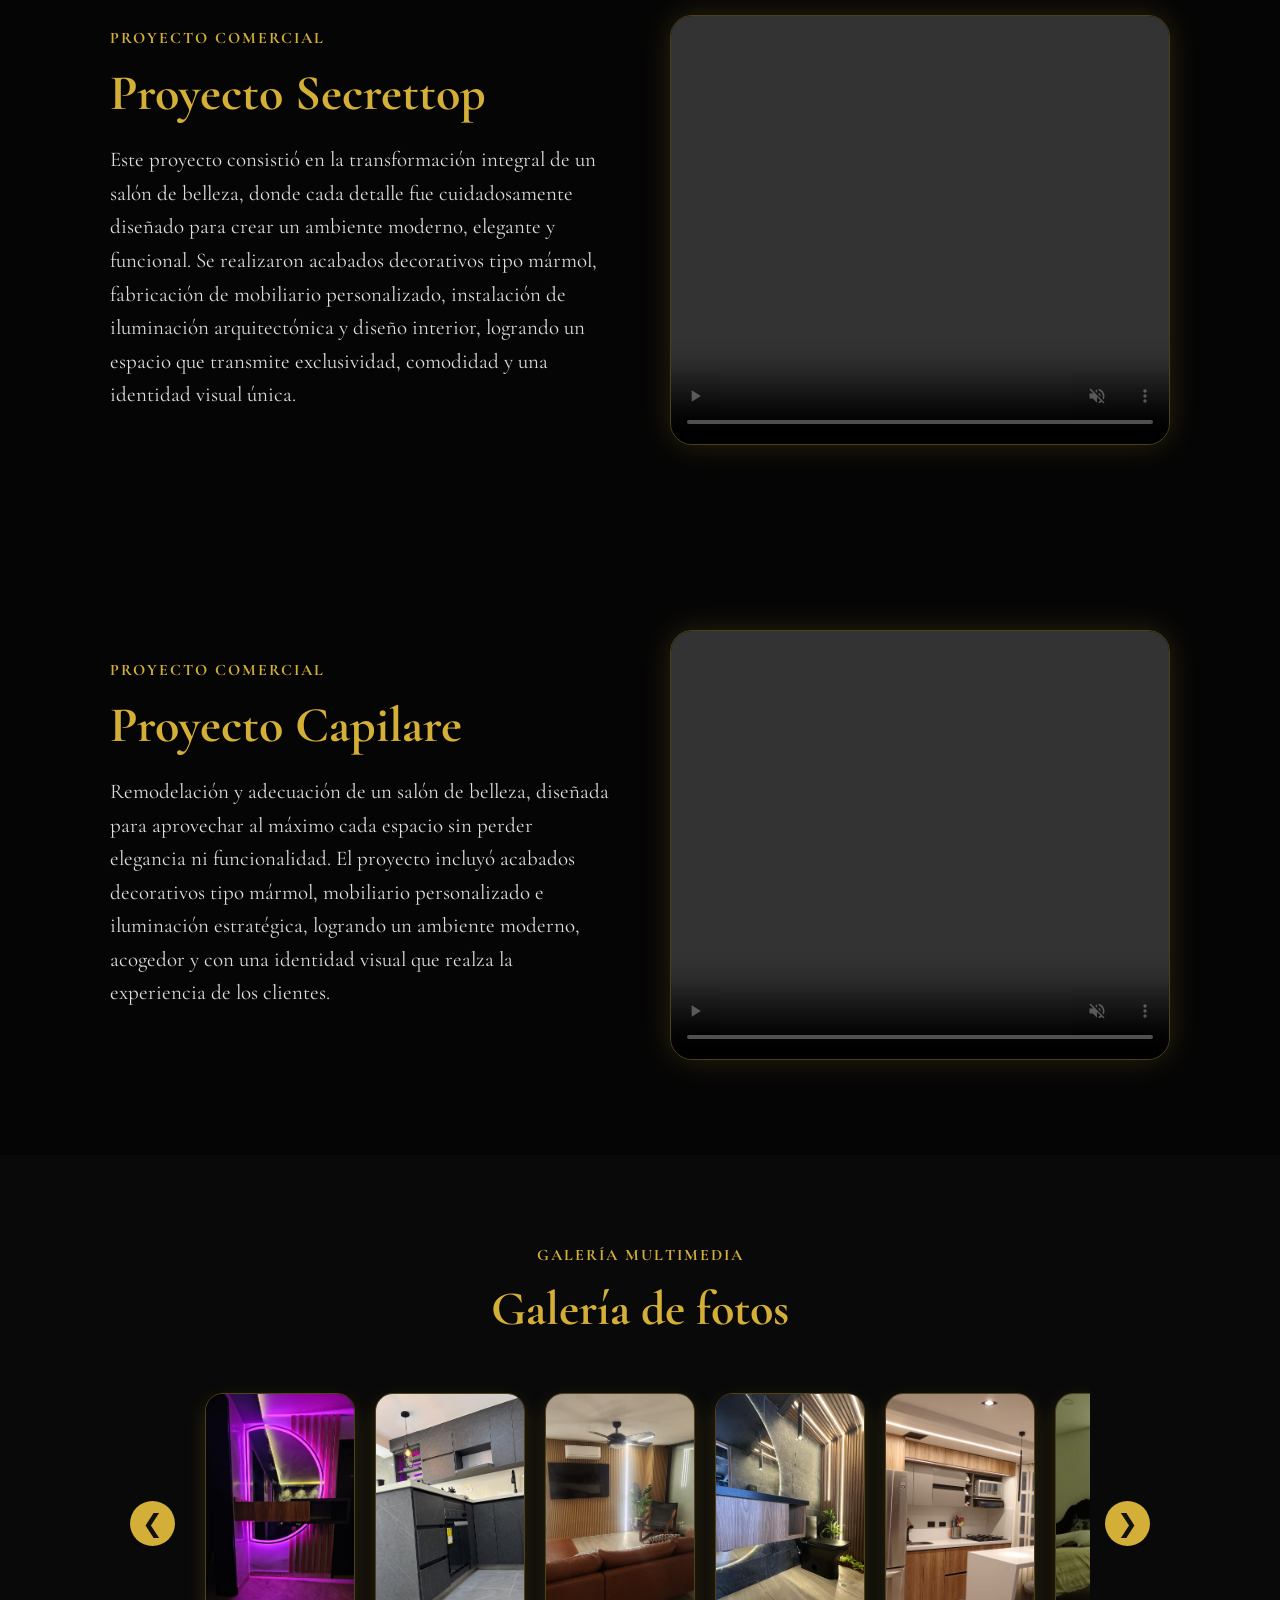
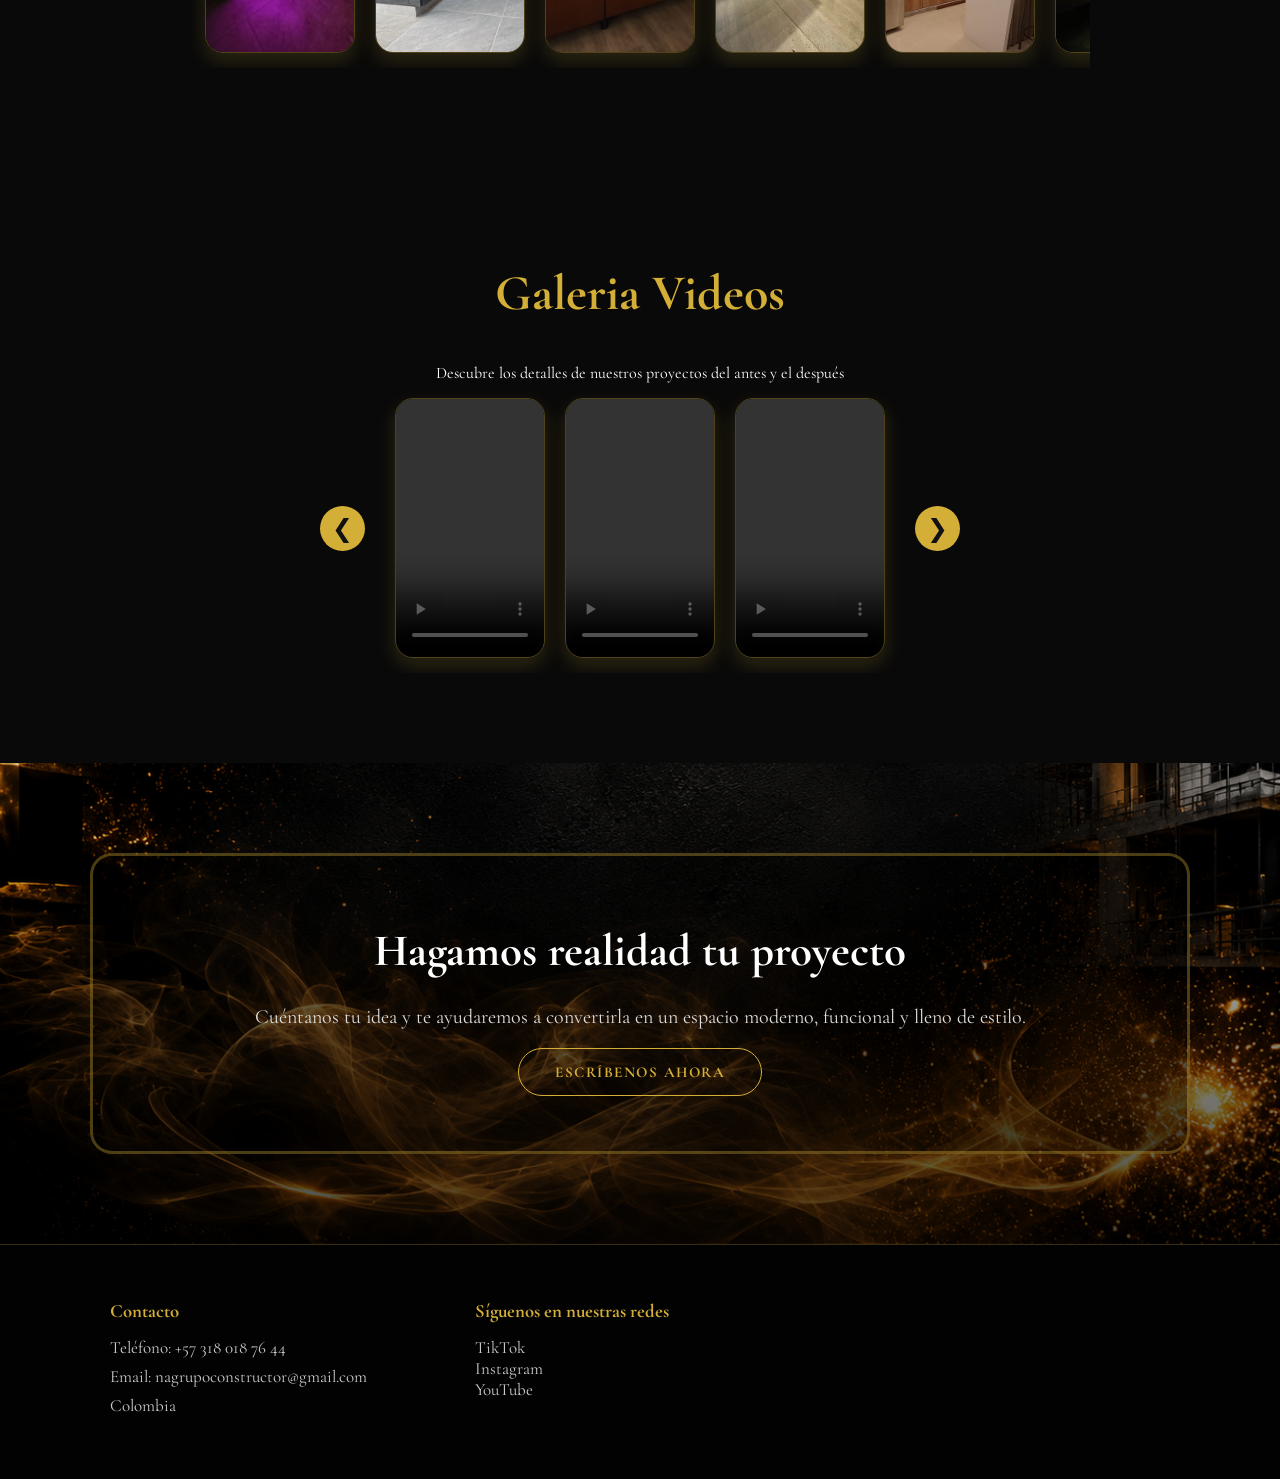
==== commit 1fd63a2a: "actualiza mi pagina web" ====
--- a/proyectos.html
+++ b/proyectos.html
@@ -226,7 +226,7 @@
             <ul>
                 <li><a href="https://www.tiktok.com/@n_a.espacios.y.ac?lang=es" target="_blank">TikTok</a></li>
                 <li><a href="https://www.instagram.com/na_espacios_acabados/" target="_blank">Instagram</a></li>
-                 <li><a href="https://www.youtube.com/channel/UC60cUhuiBDJdsK5mm41kOqQ">y</a></li>
+                 <li><a href="https://www.youtube.com/channel/UC60cUhuiBDJdsK5mm41kOqQ" target="_blank">YouTube</a></li>
 
             </ul>
         </div>
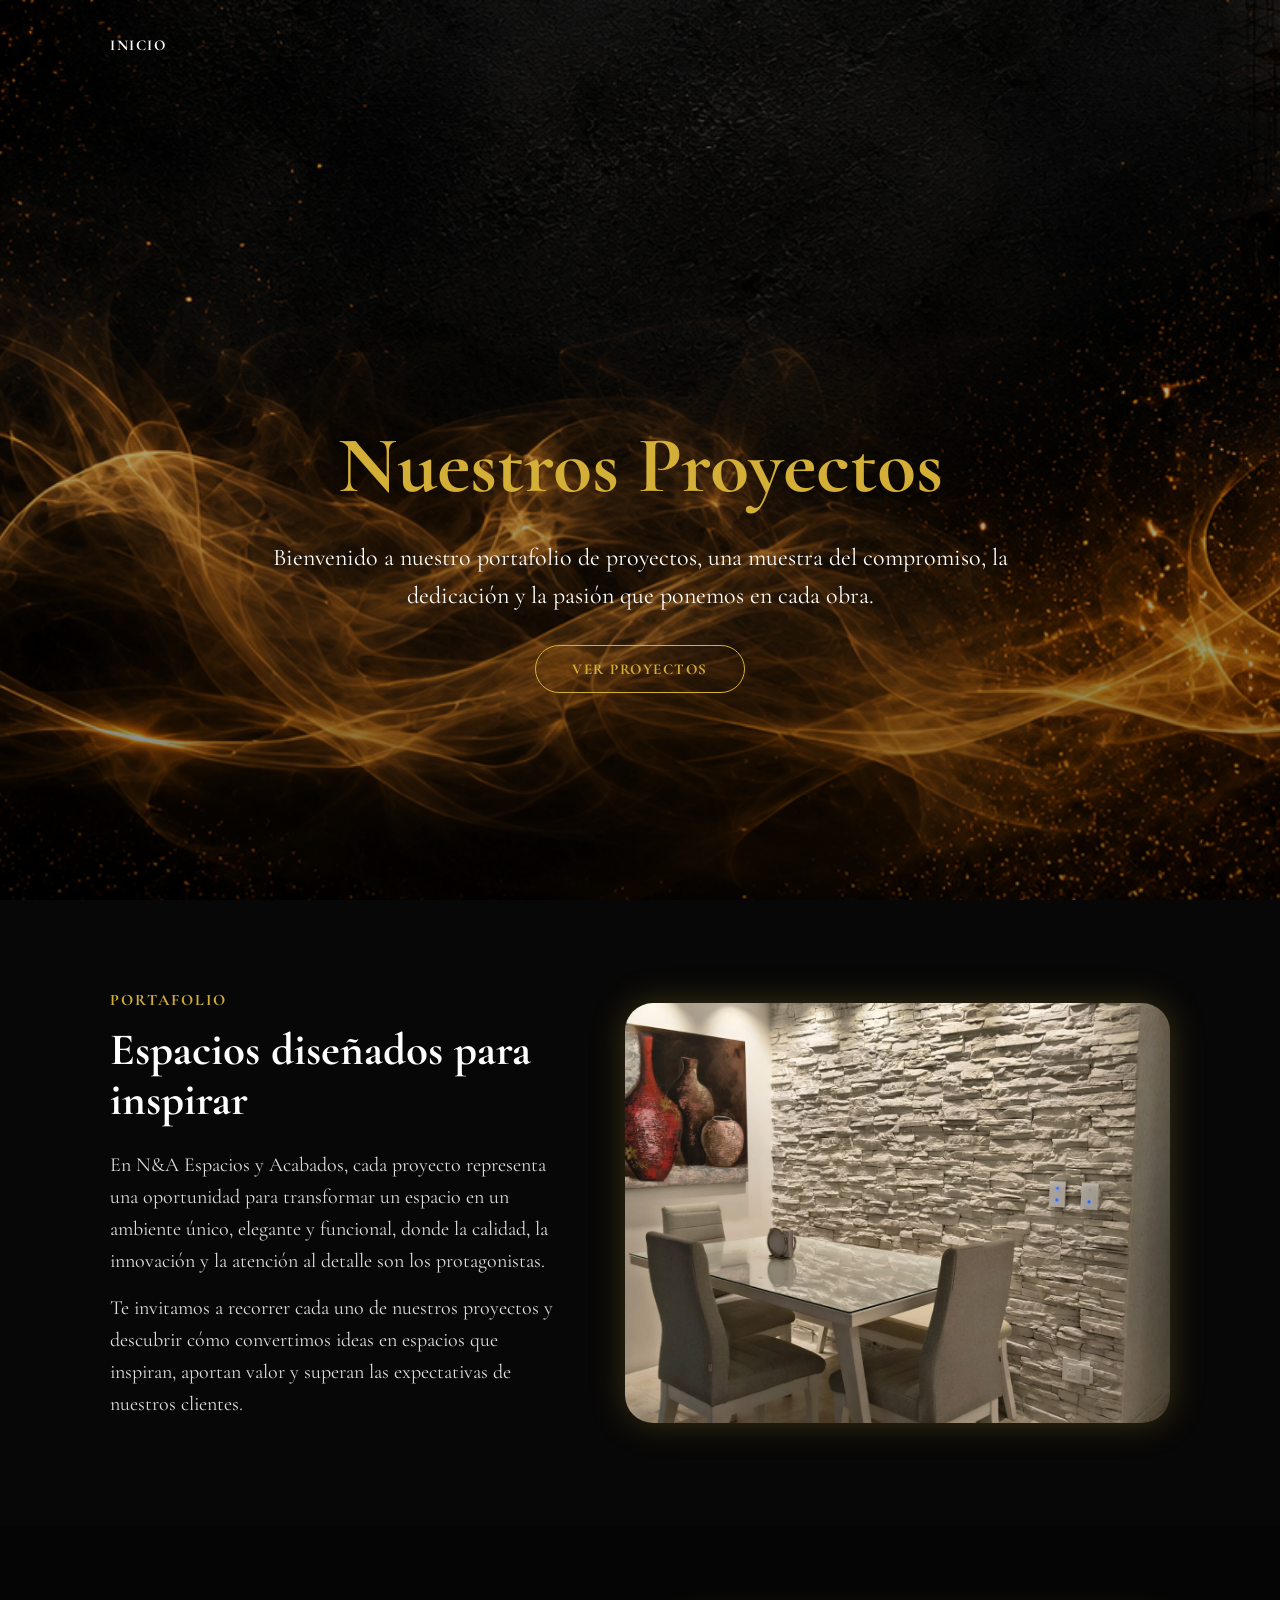
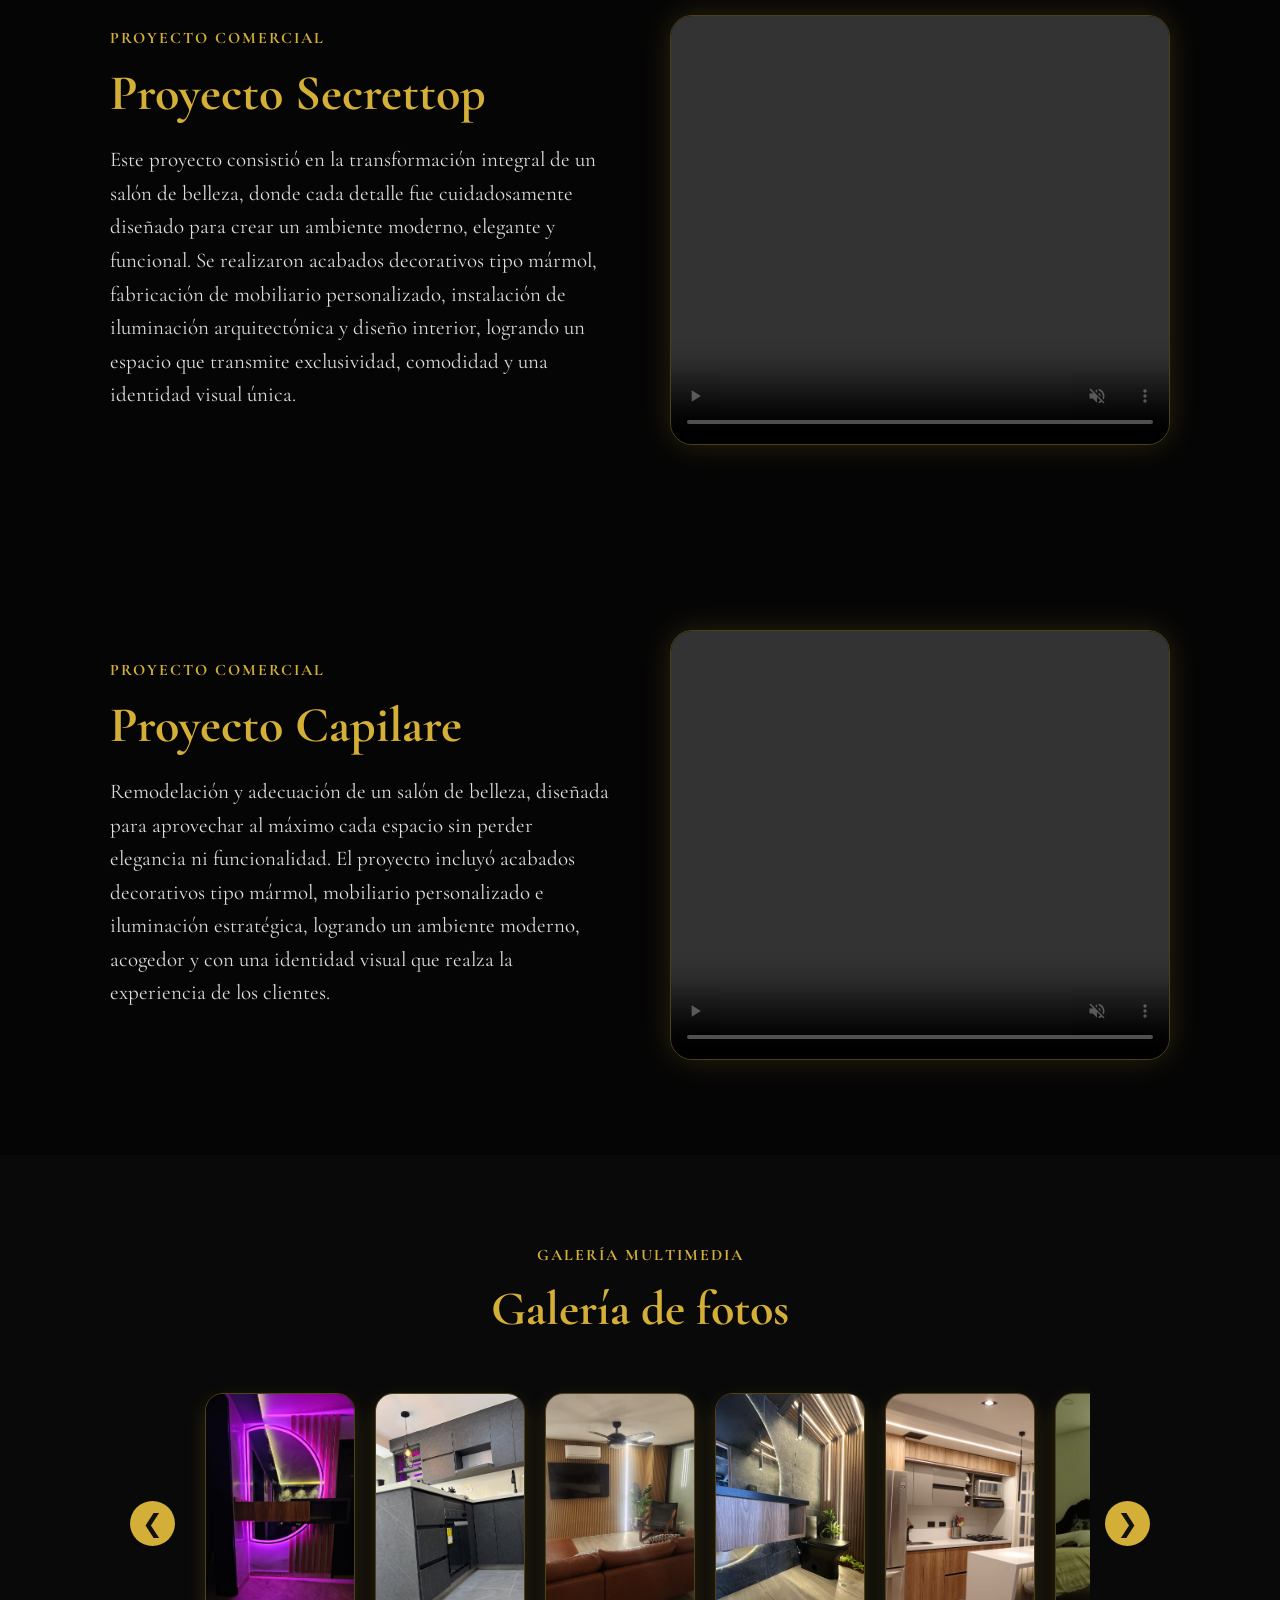
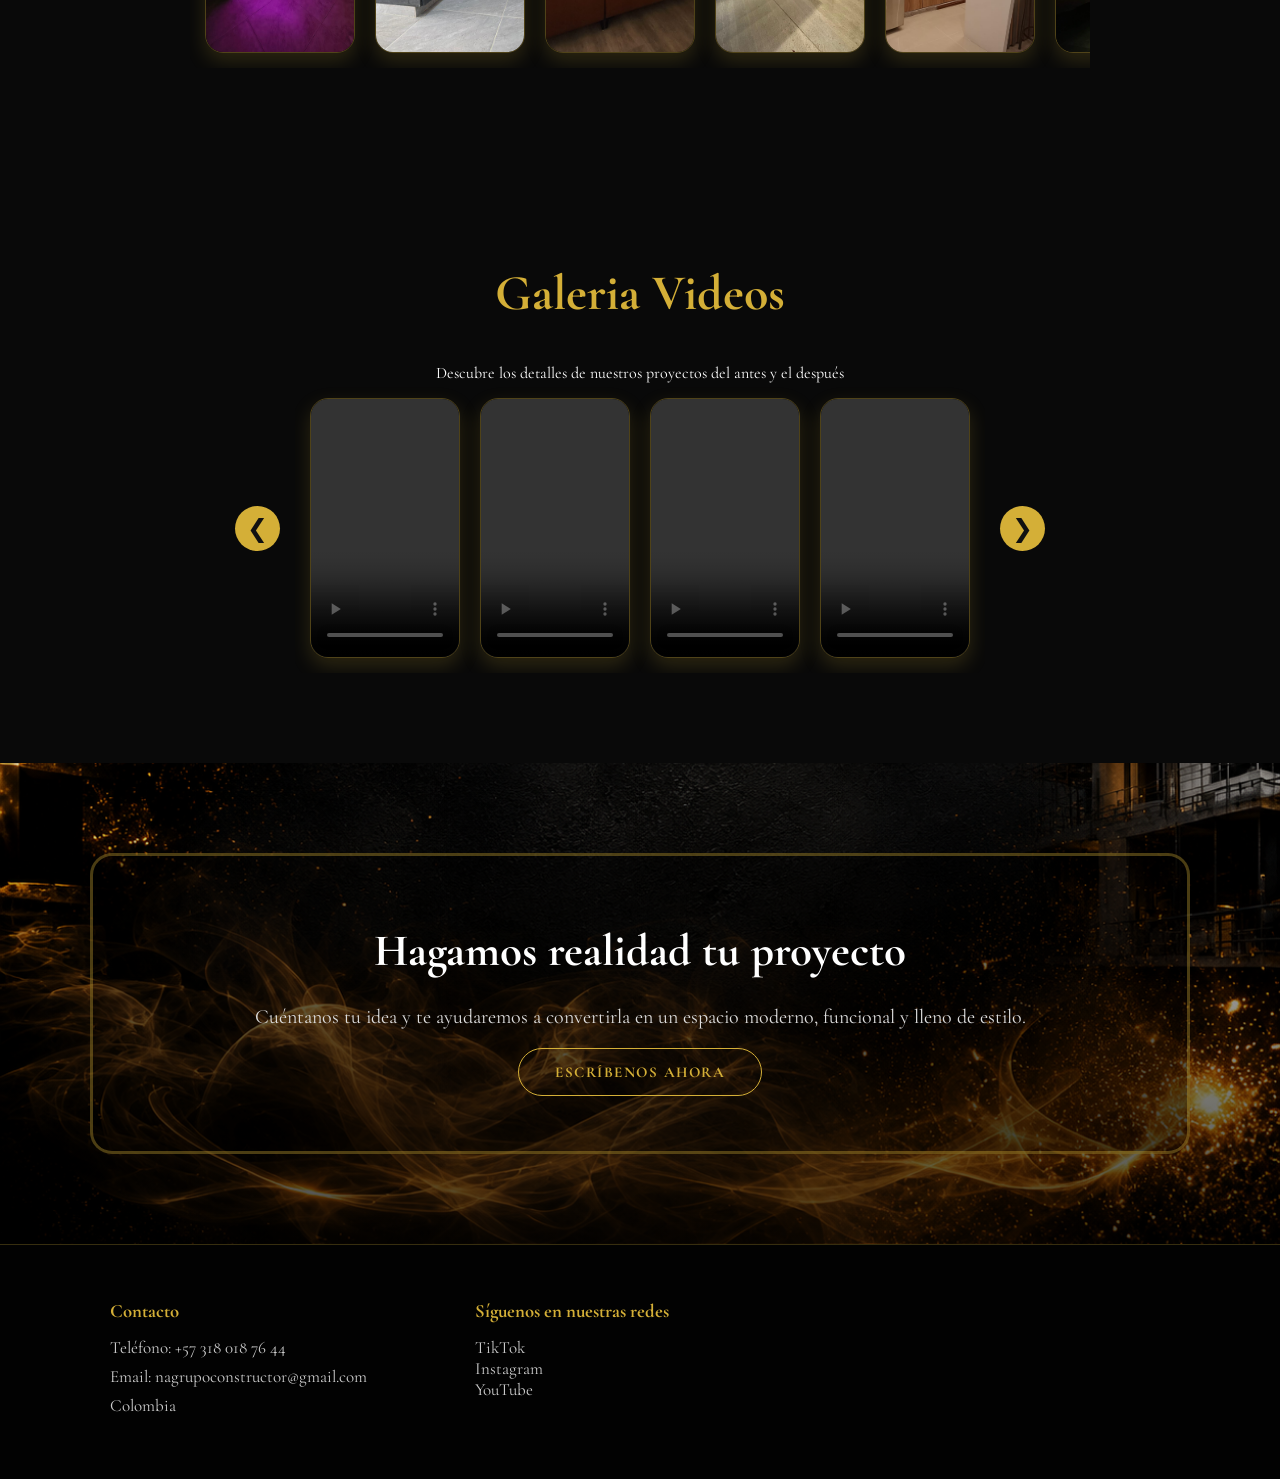
==== commit 0a294b89: "actualiza mi pagina web" ====
--- a/proyectos.html
+++ b/proyectos.html
@@ -173,7 +173,10 @@
                 </video>
                 
                 <video controls muted loop>
-                    <source src="imagen/ullenid.mp4" type="video/mp4"> 
+                    <source src="imagen/ullenid.mp4" type="video/mp4"> </video>
+
+                    <video controls muted loop>
+                        <source src="imagen/VIDEO/CINDY3.mp4" type="video/mp4">
 
                 
     
